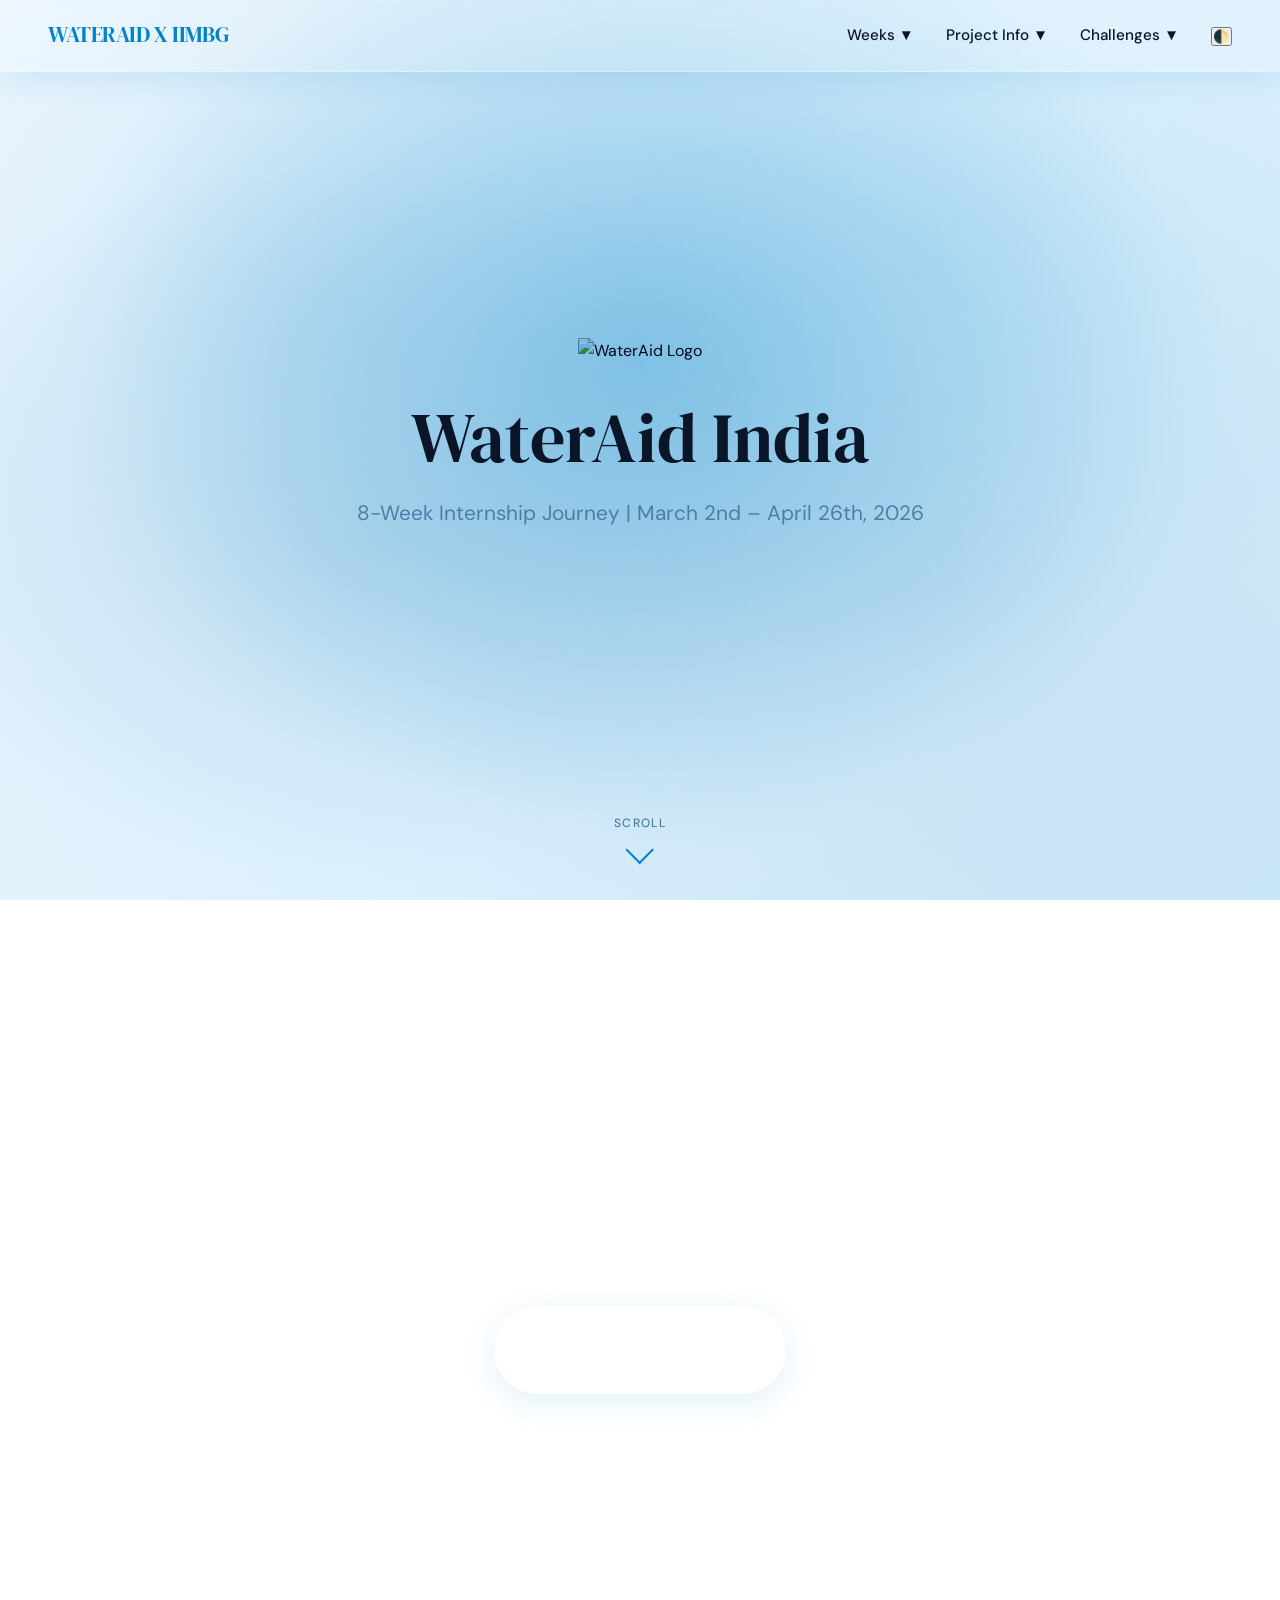
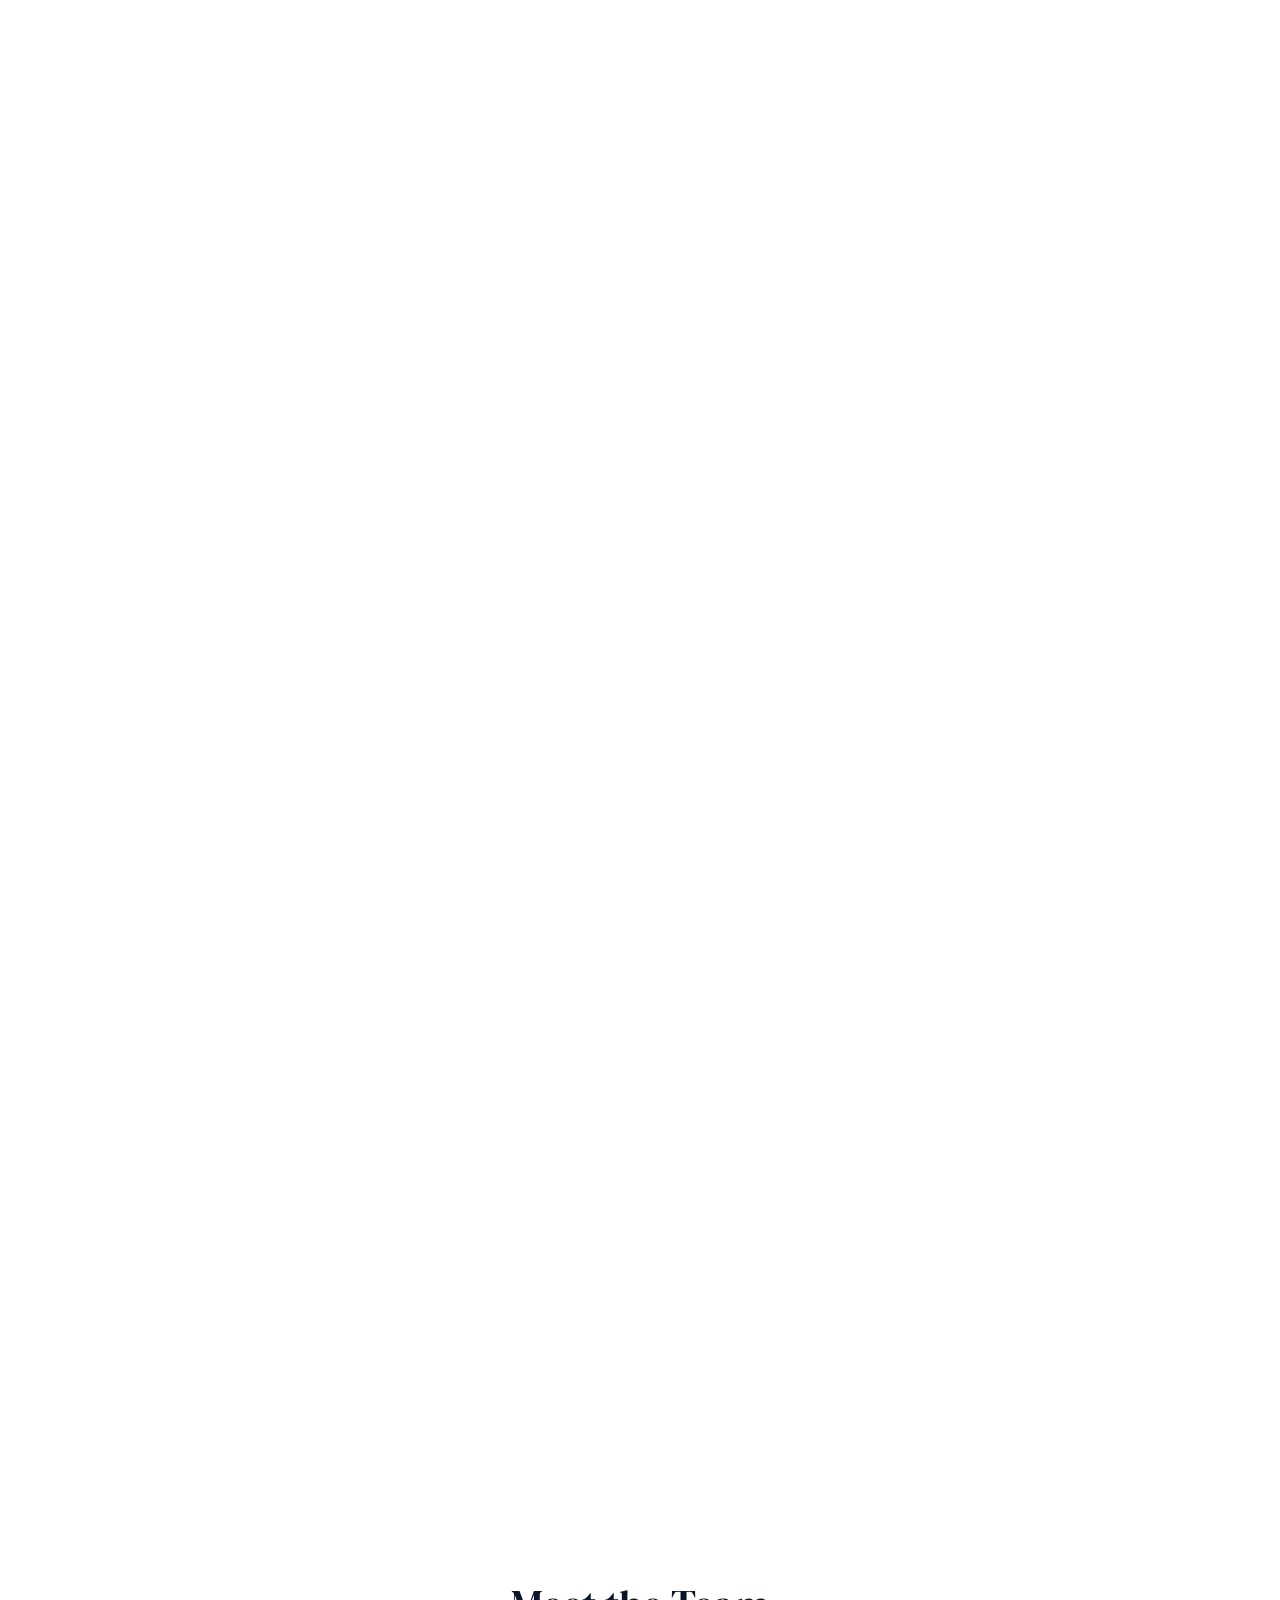
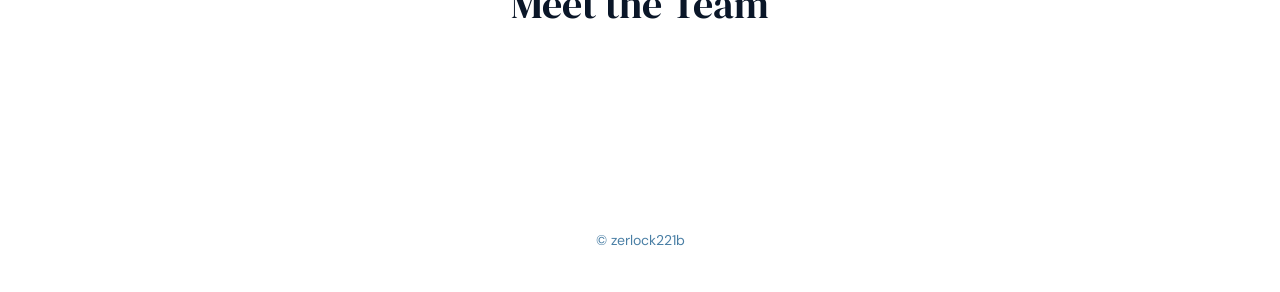
==== index.html @ 320a6931 "Add files via upload" ====
<!DOCTYPE html>
<html lang="en">

<head>
    <meta charset="UTF-8">
    <meta name="viewport" content="width=device-width, initial-scale=1.0">
    <title>WaterAid India Internship Portfolio</title>

    <!-- Google Fonts: DM Serif Display + DM Sans -->
    <link rel="preconnect" href="https://fonts.googleapis.com">
    <link rel="preconnect" href="https://fonts.gstatic.com" crossorigin>
    <link
        href="https://fonts.googleapis.com/css2?family=DM+Sans:ital,opsz,wght@0,9..40,100..1000;1,9..40,100..1000&family=DM+Serif+Display:ital@0;1&display=swap"
        rel="stylesheet">

    <!-- Styles and Scripts -->
    <link rel="stylesheet" href="styles.css">
    <script src="script.js" defer></script>
</head>

<body>

    <!-- NAVBAR -->
    <nav class="navbar">
        <a href="index.html" class="logo">WATERAID X IIMBG</a>
        <ul class="nav-links">
            <li>
                <a href="#">Weeks ▼</a>
                <div class="dropdown">
                    <a href="week1.html">Week 1</a>
                    <a href="week2.html" class="highlight">Week 2</a>
                    <a href="week3.html">Week 3</a>
                    <a href="week4.html">Week 4</a>
                    <a href="week5.html" class="highlight">Week 5</a>
                    <a href="week6.html">Week 6</a>
                    <a href="week7.html">Week 7</a>
                    <a href="week8.html" class="highlight">Week 8</a>
                </div>
            </li>
            <li>
                <a href="#">Project Info ▼</a>
                <div class="dropdown">
                    <a href="bayer.html">Bayer</a>
                    <a href="viega.html">Viega</a>
                </div>
            </li>
            <li>
                <a href="#">Challenges ▼</a>
                <div class="dropdown">
                    <a href="technical_challenges.html">Technical Challenges</a>
                    <a href="policy_interventions.html">Policy Interventions</a>
                </div>
            </li>
            <li>
                <button id="theme-toggle" aria-label="Toggle Theme">🌓</button>
            </li>
        </ul>
        <button class="hamburger" aria-label="Menu" aria-expanded="false">
            <span></span>
            <span></span>
            <span></span>
        </button>
    </nav>

    <!-- HERO SECTION -->
    <section id="home" class="hero-section">
        <div class="hero-background" id="hero-bg"></div>
        <img id="montage-logo" src="assets/wateraid_logo.png" alt="WaterAid Logo">
        <h1>WaterAid India</h1>
        <p>8-Week Internship Journey | March 2nd – April 26th, 2026</p>
        <div class="scroll-indicator">
            <span>Scroll</span>
            <div class="arrow"></div>
        </div>
    </section>

    <!-- SCROLL MONTAGE SECTION -->
    <section id="scroll-montage" class="scroll-montage">
        <div class="montage-sticky">
            <canvas id="montage-canvas"></canvas>
            <div class="montage-caption">
                <p id="montage-text"></p>
            </div>
        </div>
    </section>

    <!-- TEAM SECTION -->
    <section id="team-section" class="team-section section">
        <div class="container">
            <h2 class="section-title">Meet the Team</h2>
            <div class="montage-candidate-overlay hidden-cards" id="candidate-overlay">
                <div class="candidate-cards">
                    <!-- Card 1 -->
                    <div id="card-1" class="candidate-card">
                        <div class="candidate-photo-placeholder">AG</div>
                        <h3>Ayushman Gupta</h3>
                    </div>
                    <!-- Card 2 -->
                    <div id="card-2" class="candidate-card">
                        <div class="candidate-photo-placeholder">AT</div>
                        <h3>Ayush Tandon</h3>
                    </div>
                    <!-- Card 3 -->
                    <div id="card-3" class="candidate-card">
                        <div class="candidate-photo-placeholder">MZ</div>
                        <h3>Mohammed Zakir Naseem</h3>
                    </div>
                </div>
            </div>
        </div>
    </section>

    <!-- FOOTER -->
    <footer class="footer">
        <p>© zerlock221b</p>
    </footer>

</body>

</html>
---- styles.css ----
/* =============================================
   STYLES.CSS — WaterAid India Internship Portfolio
   Theme: Liquid Glass / Glassmorphism
   Fonts: DM Serif Display + DM Sans (Google Fonts)
   ============================================= */

@import url('https://fonts.googleapis.com/css2?family=DM+Sans:ital,opsz,wght@0,9..40,100..1000;1,9..40,100..1000&family=DM+Serif+Display:ital@0;1&display=swap');

/* ─── CSS Variables ─────────────────────────── */

:root {
  /* Glass tokens */
  --glass-bg: rgba(255, 255, 255, 0.15);
  --glass-border: rgba(255, 255, 255, 0.3);
  --glass-blur: blur(16px);
  --glass-shadow: 0 8px 32px rgba(0, 130, 200, 0.12);

  /* WaterAid brand */
  --wa-blue: #0082C8;
  --wa-blue-dark: #005f94;
  --wa-navy: #0a1628;
  --wa-pearl: #f0f8ff;
  --wa-sky: #e0f2fe;

  /* Typography */
  --text-primary: #0a1628;
  --text-muted: #4a7fa5;

  /* Effects */
  --accent-glow: rgba(0, 130, 200, 0.2);

  /* Spacing */
  --nav-height: 72px;
}

/* ─── Reset & Base ──────────────────────────── */

*,
*::before,
*::after {
  margin: 0;
  padding: 0;
  box-sizing: border-box;
}

html {
  scroll-behavior: smooth;
  font-size: 16px;
}

body {
  font-family: 'DM Sans', sans-serif;
  color: var(--text-primary);
  background: linear-gradient(135deg, var(--wa-pearl) 0%, var(--wa-sky) 50%, #cde8fa 100%);
  background-attachment: fixed;
  min-height: 100vh;
  line-height: 1.6;
  overflow-x: hidden;
  -webkit-font-smoothing: antialiased;
  -moz-osx-font-smoothing: grayscale;
}

h1,
h2,
h3 {
  font-family: 'DM Serif Display', serif;
  font-weight: 400;
  line-height: 1.2;
}

a {
  color: inherit;
  text-decoration: none;
}

img {
  max-width: 100%;
  display: block;
}

ul,
ol {
  list-style: none;
}

/* ─── DARK MODE ─────────────────────────────── */

body.dark-theme {
  --glass-bg: rgba(15, 25, 50, 0.45);
  --glass-border: rgba(100, 170, 230, 0.18);
  --glass-shadow: 0 8px 32px rgba(0, 100, 180, 0.22);
  --wa-pearl: #0d1b2e;
  --wa-sky: #0f2440;
  --text-primary: #e2edf8;
  --text-muted: #7aafcf;
  --accent-glow: rgba(0, 150, 220, 0.28);

  background: linear-gradient(135deg, #060e1a 0%, #0a1628 50%, #0d1f3c 100%);
}

body.dark-theme .navbar {
  border-bottom-color: rgba(0, 130, 200, 0.18);
}

body.dark-theme .hero-section {
  background: radial-gradient(ellipse at 50% 40%, rgba(0, 130, 200, 0.18) 0%, transparent 65%);
}

body.dark-theme .footer {
  border-top-color: rgba(0, 130, 200, 0.18);
}

/* ─── 1. NAVBAR ─────────────────────────────── */

.navbar {
  position: fixed;
  top: 0;
  left: 0;
  width: 100%;
  height: var(--nav-height);
  display: flex;
  align-items: center;
  justify-content: space-between;
  padding: 0 clamp(1.5rem, 4vw, 3rem);
  background: var(--glass-bg);
  backdrop-filter: var(--glass-blur);
  -webkit-backdrop-filter: var(--glass-blur);
  border-bottom: 1px solid var(--glass-border);
  box-shadow: var(--glass-shadow);
  z-index: 1000;
  transition: background 0.35s ease, box-shadow 0.35s ease;
}

.navbar .logo {
  font-family: 'DM Serif Display', serif;
  font-size: 1.35rem;
  color: var(--wa-blue);
  letter-spacing: -0.02em;
  white-space: nowrap;
}

.nav-links {
  display: flex;
  align-items: center;
  gap: 2rem;
}

.nav-links li {
  position: relative;
}

.nav-links a {
  font-size: 0.95rem;
  font-weight: 500;
  color: var(--text-primary);
  padding: 0.4rem 0;
  position: relative;
  transition: color 0.25s ease;
}

.nav-links a::after {
  content: '';
  position: absolute;
  left: 0;
  bottom: -2px;
  width: 0;
  height: 2px;
  background: var(--wa-blue);
  border-radius: 1px;
  transition: width 0.3s ease;
}

.nav-links a:hover {
  color: var(--wa-blue);
}

.nav-links a:hover::after {
  width: 100%;
}

/* ─── 2. DROPDOWN MENUS ─────────────────────── */

.nav-links li .dropdown {
  position: absolute;
  top: 100%;
  left: 50%;
  transform: translateX(-50%);
  min-width: 200px;
  padding: 0.75rem 0;
  background: rgba(255, 255, 255, 0.85);
  /* Less transparent hover bar */
  backdrop-filter: var(--glass-blur);
  -webkit-backdrop-filter: var(--glass-blur);
  border: 1px solid var(--glass-border);
  border-radius: 12px;
  box-shadow: 0 4px 30px rgba(0, 0, 0, 0.1);
  opacity: 0;
  visibility: hidden;
  pointer-events: none;
  transition: opacity 0.3s ease, transform 0.3s ease;
  transform: translateX(-50%) translateY(8px);
  z-index: 999;
}

/* Bridge pseudo-element so hover doesn't break */
.nav-links li .dropdown::before {
  content: '';
  position: absolute;
  top: -16px;
  left: 0;
  width: 100%;
  height: 16px;
  background: transparent;
}

.nav-links li:hover .dropdown {
  opacity: 1;
  visibility: visible;
  pointer-events: auto;
  transform: translateX(-50%) translateY(0);
}

.dropdown a {
  display: block;
  padding: 0.5rem 1.25rem;
  font-size: 0.9rem;
  font-weight: 400;
  color: var(--text-primary);
  transition: background 0.2s ease, color 0.2s ease;
}

.dropdown a::after {
  display: none;
}

.dropdown a:hover {
  background: var(--accent-glow);
  color: var(--wa-blue);
}

/* ─── 3. HIGHLIGHT CLASS ────────────────────── */

.highlight {
  display: inline-block;
  border: 2px solid #0099ff;
  border-radius: 999px;
  padding: 0.3rem 1rem;
  font-size: 0.85rem;
  font-weight: 600;
  color: #fff;
  background: #0099ff;
  /* Brighter, solid completely filled selection */
  transition: background 0.25s ease, color 0.25s ease;
}

.highlight:hover {
  background: var(--wa-blue-dark);
  border-color: var(--wa-blue-dark);
  color: #fff;
}

/* Inside dropdowns */
.dropdown .highlight {
  margin: 0.25rem 1rem;
  padding: 0.3rem 0.85rem;
}

/* ─── 4. HERO SECTION ───────────────────────── */

.hero-section {
  position: relative;
  width: 100%;
  height: 100vh;
  display: flex;
  flex-direction: column;
  align-items: center;
  justify-content: center;
  text-align: center;
  padding: 0 clamp(1.5rem, 5vw, 4rem);
  overflow: hidden;
  background: radial-gradient(ellipse at 50% 40%, var(--accent-glow) 0%, transparent 65%);
}

.hero-section::before {
  content: '';
  position: absolute;
  inset: 0;
  background:
    radial-gradient(circle at 25% 35%, rgba(0, 130, 200, 0.1) 0%, transparent 50%),
    radial-gradient(circle at 75% 65%, rgba(0, 95, 148, 0.08) 0%, transparent 50%);
  animation: glowPulse 8s ease-in-out infinite alternate;
  pointer-events: none;
  z-index: 0;
}

.hero-section>* {
  position: relative;
  z-index: 1;
}

#montage-logo {
  max-width: 140px;
  /* making logo smaller */
  margin-bottom: 2rem;
  animation: fadeIn 1s ease-out both;
  transform-origin: center;
  mix-blend-mode: multiply;
  /* Blends white borders seamlessly into the background */
  filter: contrast(1.1);
  /* Minor pop to ensure it stays sharp */
}

.hero-section h1 {
  font-size: clamp(2.4rem, 5.5vw, 4.5rem);
  color: var(--text-primary);
  margin-bottom: 1rem;
  animation: fadeIn 1s ease-out both;
}

.hero-section p {
  font-size: clamp(1rem, 1.8vw, 1.3rem);
  color: var(--text-muted);
  max-width: 640px;
  margin-bottom: 2rem;
  animation: fadeIn 1s ease-out 0.3s both;
}

.hero-section .hero-cta {
  display: inline-block;
  padding: 0.85rem 2.2rem;
  background: var(--wa-blue);
  color: #fff;
  font-family: 'DM Sans', sans-serif;
  font-size: 1rem;
  font-weight: 600;
  border: none;
  border-radius: 999px;
  cursor: pointer;
  transition: background 0.3s ease, box-shadow 0.3s ease, transform 0.2s ease;
  animation: fadeIn 1s ease-out 0.6s both;
}

.hero-section .hero-cta:hover {
  background: var(--wa-blue-dark);
  box-shadow: 0 4px 24px var(--accent-glow);
  transform: translateY(-2px);
}

/* Scroll indicator */
.scroll-indicator {
  position: absolute;
  bottom: 2.5rem;
  left: 50%;
  transform: translateX(-50%);
  display: flex;
  flex-direction: column;
  align-items: center;
  gap: 0.4rem;
  z-index: 2;
  animation: fadeIn 1.2s ease-out 1s both;
}

.scroll-indicator span {
  font-size: 0.75rem;
  font-weight: 500;
  color: var(--text-muted);
  text-transform: uppercase;
  letter-spacing: 0.12em;
}

.scroll-indicator .arrow {
  width: 20px;
  height: 20px;
  border-right: 2px solid var(--wa-blue);
  border-bottom: 2px solid var(--wa-blue);
  transform: rotate(45deg);
  animation: bounce 2s ease-in-out infinite;
}

/* ─── 5. SCROLL MONTAGE ─────────────────────── */

.scroll-montage {
  position: relative;
  height: 600vh;
}

.montage-sticky {
  position: sticky;
  top: 0;
  width: 100%;
  height: 100vh;
  display: flex;
  align-items: center;
  justify-content: center;
  overflow: hidden;
}

#montage-canvas {
  width: 100vw;
  height: 100vh;
  object-fit: cover;
  display: block;
  mix-blend-mode: multiply;
  /* Blends the white frame edges away seamlessly into the background */
  -webkit-mask-image: linear-gradient(to bottom, transparent, black 15%, black 85%, transparent);
  mask-image: linear-gradient(to bottom, transparent, black 15%, black 85%, transparent);
}

.montage-caption {
  position: absolute;
  top: 50%;
  /* Center vertically instead of bottom 10% */
  left: 50%;
  transform: translate(-50%, -50%);
  /* Centered vertically and horizontally */
  padding: 1.25rem 3rem;
  /* Increase padding */
  background: var(--glass-bg);
  backdrop-filter: var(--glass-blur);
  -webkit-backdrop-filter: var(--glass-blur);
  border: 1px solid var(--glass-border);
  border-radius: 999px;
  color: #fff;
  font-size: 1.8rem;
  /* Make it bigger */
  font-weight: 500;
  white-space: nowrap;
  box-shadow: var(--glass-shadow);
  z-index: 5;
}

/* ─── 6. PHOTO CARD STACK ───────────────────── */

.photo-cards-container {
  position: relative;
  width: 100%;
  max-width: 520px;
  height: 420px;
  margin: 3rem auto;
  perspective: 1000px;
}

.photo-card {
  position: absolute;
  top: 50%;
  left: 50%;
  transform: translate(-50%, -50%);
  width: 320px;
  background: var(--glass-bg);
  backdrop-filter: var(--glass-blur);
  -webkit-backdrop-filter: var(--glass-blur);
  border: 1px solid var(--glass-border);
  border-radius: 1rem;
  padding: 1rem;
  cursor: pointer;
  box-shadow: var(--glass-shadow);
  transition: transform 0.5s cubic-bezier(0.25, 0.8, 0.25, 1),
    opacity 0.5s cubic-bezier(0.25, 0.8, 0.25, 1),
    box-shadow 0.5s cubic-bezier(0.25, 0.8, 0.25, 1);
}

.photo-card:hover {
  box-shadow: 0 12px 48px rgba(0, 130, 200, 0.2);
}

.photo-card img {
  width: 100%;
  border-radius: 0.65rem;
  aspect-ratio: 4 / 3;
  object-fit: cover;
}

.photo-card-caption {
  margin-top: 0.75rem;
  font-style: italic;
  font-size: 0.88rem;
  color: var(--text-muted);
  line-height: 1.5;
  max-height: 4.5em;
  /* roughly 3 lines ≈ 80 words clamp */
  overflow: hidden;
  text-overflow: ellipsis;
  text-align: center;
}

/* ─── CAROUSEL ──────────────────────────────── */

.carousel-container {
  display: flex;
  align-items: center;
  justify-content: center;
  gap: 1.5rem;
  margin: 3rem auto;
  max-width: 650px;
  width: 100%;
}

.carousel-btn {
  background: var(--glass-bg);
  backdrop-filter: var(--glass-blur);
  -webkit-backdrop-filter: var(--glass-blur);
  border: 1px solid var(--glass-border);
  color: var(--text-primary);
  border-radius: 50%;
  width: 48px;
  height: 48px;
  display: flex;
  align-items: center;
  justify-content: center;
  font-size: 1.5rem;
  cursor: pointer;
  box-shadow: var(--glass-shadow);
  transition: all 0.3s ease;
  flex-shrink: 0;
  z-index: 10;
}

.carousel-btn:hover {
  background: var(--wa-blue);
  color: #fff;
  transform: scale(1.1);
}

.carousel-card {
  position: relative;
  top: auto;
  left: auto;
  transform: none;
  width: 100%;
  max-width: 440px;
  margin: 0;
}

.carousel-card:hover {
  transform: translateY(-4px);
}


/* ─── 7. TEAM / CANDIDATE CARDS ─────────────── */

.team-cards,
.candidate-cards {
  display: flex;
  flex-wrap: wrap;
  gap: 2rem;
  justify-content: center;
  padding: 2rem 0;
}

.team-card,
.candidate-card {
  flex: 1 1 280px;
  max-width: 340px;
  background: var(--glass-bg);
  backdrop-filter: var(--glass-blur);
  -webkit-backdrop-filter: var(--glass-blur);
  border: 1px solid var(--glass-border);
  border-radius: 1.25rem;
  padding: 2rem 1.5rem;
  text-align: center;
  box-shadow: var(--glass-shadow);
  transition: transform 0.35s ease, box-shadow 0.35s ease;
}

.team-card:hover,
.candidate-card:hover {
  transform: translateY(-8px);
  box-shadow: 0 16px 48px rgba(0, 130, 200, 0.18);
}

.candidate-photo-placeholder {
  width: 140px;
  height: 140px;
  margin: 0 auto 1.25rem;
  border-radius: 50%;
  background: linear-gradient(135deg, var(--wa-blue), var(--wa-blue-dark));
  display: flex;
  align-items: center;
  justify-content: center;
  color: #fff;
  font-size: 2.5rem;
  font-family: 'DM Serif Display', serif;
}

.team-card h3,
.candidate-card h3 {
  font-size: 1.15rem;
  margin-bottom: 0.35rem;
}

.team-card p,
.candidate-card p {
  font-size: 0.9rem;
  color: var(--text-muted);
}

/* Floating animation class for JS control */
.floating {
  animation: cardFloat 4s ease-in-out infinite;
}

/* Hidden / Show state classes */
.hidden-cards {
  opacity: 0;
  visibility: hidden;
  max-height: 0;
  overflow: hidden;
  transition: opacity 0.4s ease, max-height 0.4s ease, visibility 0s 0.4s;
}

.show-cards {
  opacity: 1;
  visibility: visible;
  max-height: 2000px;
  overflow: visible;
  transition: opacity 0.4s ease, max-height 0.6s ease, visibility 0s;
}

/* ─── 8. PROJECT CARDS GRID ─────────────────── */

.project-grid {
  display: grid;
  grid-template-columns: repeat(2, 1fr);
  gap: 2rem;
  padding: 2rem 0;
}

.project-card {
  background: var(--glass-bg);
  backdrop-filter: var(--glass-blur);
  -webkit-backdrop-filter: var(--glass-blur);
  border: 1px solid var(--glass-border);
  border-radius: 1.25rem;
  padding: 2rem 1.75rem;
  box-shadow: var(--glass-shadow);
  transition: transform 0.35s ease, box-shadow 0.35s ease;
}

.project-card:hover {
  transform: translateY(-6px) scale(1.015);
  box-shadow: 0 16px 48px rgba(0, 130, 200, 0.18);
}

.project-card .project-icon {
  width: 48px;
  height: 48px;
  margin-bottom: 1.25rem;
  border-radius: 12px;
  background: var(--accent-glow);
  display: flex;
  align-items: center;
  justify-content: center;
  font-size: 1.5rem;
  color: var(--wa-blue);
}

.project-card h3 {
  font-size: 1.1rem;
  margin-bottom: 0.5rem;
}

.project-card p {
  font-size: 0.92rem;
  color: var(--text-muted);
  line-height: 1.6;
}

/* ─── 9. CHALLENGE BOXES ────────────────────── */

.challenge-box {
  background: var(--glass-bg);
  backdrop-filter: var(--glass-blur);
  -webkit-backdrop-filter: var(--glass-blur);
  border: 1px solid var(--glass-border);
  border-radius: 1rem;
  padding: 1.5rem 1.75rem;
  margin-bottom: 1.25rem;
  box-shadow: var(--glass-shadow);
}

.challenge-box h4 {
  font-family: 'DM Sans', sans-serif;
  font-weight: 600;
  font-size: 1rem;
  margin-bottom: 0.5rem;
}

.challenge-box p {
  font-size: 0.92rem;
  color: var(--text-muted);
}

/* Status badge system */
.status-badge {
  display: inline-block;
  padding: 0.22rem 0.75rem;
  font-size: 0.78rem;
  font-weight: 600;
  border-radius: 999px;
  text-transform: uppercase;
  letter-spacing: 0.04em;
  margin-bottom: 0.5rem;
}

.status-resolved {
  background: #16a34a;
  color: #fff;
  border: 1px solid #15803d;
}

.status-ongoing {
  background: #d97706;
  color: #fff;
  border: 1px solid #b45309;
}

.status-pending {
  background: #dc2626;
  color: #fff;
  border: 1px solid #b91c1c;
}

/* ─── 10. REPORT BUTTON & SECTION ───────────── */

.report-section {
  display: none !important;
}

.report-section.report-active {
  display: block !important;
  animation: slideUp 0.5s ease-out both;
}

.report-btn {
  display: inline-block;
  padding: 0.75rem 2rem;
  background: var(--wa-blue);
  color: #fff;
  font-family: 'DM Sans', sans-serif;
  font-size: 0.95rem;
  font-weight: 600;
  border: none;
  border-radius: 999px;
  cursor: pointer;
  transition: background 0.3s ease, box-shadow 0.3s ease, transform 0.2s ease;
}

.report-btn:hover {
  background: var(--wa-blue-dark);
  box-shadow: 0 4px 20px var(--accent-glow);
  transform: translateY(-2px);
}

.report-btn:active {
  transform: translateY(0);
}

/* ─── 11. WEEK HERO BANNER ──────────────────── */

.week-hero {
  width: 100%;
  height: 50vh;
  display: flex;
  flex-direction: column;
  align-items: center;
  justify-content: center;
  text-align: center;
  padding: 0 clamp(1.5rem, 5vw, 4rem);
  padding-top: var(--nav-height);
  background: linear-gradient(160deg, var(--wa-navy) 0%, #0d2240 40%, var(--wa-blue-dark) 100%);
  color: #fff;
  position: relative;
  overflow: hidden;
}

.week-hero::after {
  content: '';
  position: absolute;
  inset: 0;
  background: radial-gradient(circle at 60% 50%, rgba(0, 130, 200, 0.25) 0%, transparent 60%);
  pointer-events: none;
}

.week-hero>* {
  position: relative;
  z-index: 1;
}

.week-hero h1 {
  font-size: clamp(2rem, 4.5vw, 3.5rem);
  margin-bottom: 0.5rem;
}

.week-hero p {
  font-size: clamp(0.95rem, 1.6vw, 1.15rem);
  opacity: 0.8;
  max-width: 600px;
}

/* ─── 12. FOOTER ────────────────────────────── */

.footer {
  text-align: center;
  padding: 2.5rem 1.5rem;
  font-size: 0.88rem;
  color: var(--text-muted);
  border-top: 1px solid var(--glass-border);
  margin-top: 4rem;
}

.footer a {
  color: var(--wa-blue);
  transition: color 0.2s ease;
}

.footer a:hover {
  color: var(--wa-blue-dark);
}

/* ─── 13. KEYFRAME ANIMATIONS ───────────────── */

@keyframes slideUp {
  from {
    opacity: 0;
    transform: translateY(30px);
  }

  to {
    opacity: 1;
    transform: translateY(0);
  }
}

@keyframes fadeIn {
  from {
    opacity: 0;
  }

  to {
    opacity: 1;
  }
}

@keyframes bounce {

  0%,
  20%,
  50%,
  80%,
  100% {
    transform: rotate(45deg) translateY(0);
  }

  40% {
    transform: rotate(45deg) translateY(-10px);
  }

  60% {
    transform: rotate(45deg) translateY(-5px);
  }
}

@keyframes cardFloat {

  0%,
  100% {
    transform: translateY(0);
  }

  50% {
    transform: translateY(-12px);
  }
}

@keyframes slideDownIn {
  from {
    opacity: 0;
    transform: translateY(-20px);
  }

  to {
    opacity: 1;
    transform: translateY(0);
  }
}

@keyframes glowPulse {
  0% {
    opacity: 0.6;
    transform: scale(1);
  }

  100% {
    opacity: 1;
    transform: scale(1.05);
  }
}

@keyframes waterRipple {
  0% {
    background-position: 50% 40%;
    opacity: 0.7;
    transform: scale(1);
  }

  50% {
    background-position: 52% 38%;
    opacity: 1;
    transform: scale(1.04);
  }

  100% {
    background-position: 50% 40%;
    opacity: 0.7;
    transform: scale(1);
  }
}

/* hero-background water ripple */
.hero-background,
#hero-bg {
  position: absolute;
  inset: 0;
  background:
    radial-gradient(ellipse at 50% 40%, rgba(0, 130, 200, 0.18) 0%, transparent 60%),
    radial-gradient(ellipse at 30% 60%, rgba(0, 95, 148, 0.1) 0%, transparent 50%),
    radial-gradient(ellipse at 70% 30%, rgba(0, 155, 220, 0.08) 0%, transparent 45%);
  animation: waterRipple 4s ease-in-out infinite;
  pointer-events: none;
  z-index: 0;
}

/* ─── 14. RESPONSIVE — 768px BREAKPOINT ─────── */

/* Hamburger button — hidden on desktop, shown on mobile */
.hamburger {
  display: none;
  /* hidden by default (desktop) */
  align-items: center;
  justify-content: center;
  width: 44px;
  /* minimum 44px touch target */
  height: 44px;
  background: transparent;
  border: none;
  cursor: pointer;
  padding: 0;
  z-index: 1001;
  font-size: 1.5rem;
  line-height: 1;
  color: var(--text-primary);
  transition: color 0.2s ease;
}

.hamburger:hover {
  color: var(--wa-blue);
}

@media (max-width: 768px) {

  /* Navbar */
  .navbar {
    padding: 0 1.25rem;
  }

  .hamburger {
    display: flex;
    /* show on mobile */
  }

  /* Mobile nav: hidden by default, slides in when .nav-open is toggled */
  .nav-links {
    position: fixed;
    top: var(--nav-height);
    left: 0;
    width: 100%;
    /* full-width vertical list */
    height: auto;
    max-height: calc(100vh - var(--nav-height));
    flex-direction: column;
    align-items: stretch;
    gap: 0;
    padding: 1rem 1.5rem 1.5rem;
    background: var(--glass-bg);
    backdrop-filter: var(--glass-blur);
    -webkit-backdrop-filter: var(--glass-blur);
    border-bottom: 1px solid var(--glass-border);
    box-shadow: 0 8px 24px rgba(0, 0, 0, 0.12);
    overflow-y: auto;
    display: none;
    /* hidden until .nav-open applied */
    z-index: 999;
  }

  /* Show state — toggled by JS via .nav-open */
  .nav-links.nav-open {
    display: flex;
    animation: slideDownIn 0.3s ease-out;
  }

  .nav-links li {
    width: 100%;
  }

  .nav-links a {
    display: block;
    padding: 0.75rem 0;
    font-size: 1rem;
    border-bottom: 1px solid var(--glass-border);
  }

  .nav-links a::after {
    display: none;
  }

  /* Dropdowns inside mobile nav */
  .nav-links li .dropdown {
    position: static;
    transform: none;
    min-width: auto;
    width: 100%;
    padding: 0 0 0 1rem;
    background: transparent;
    backdrop-filter: none;
    border: none;
    border-radius: 0;
    box-shadow: none;
    opacity: 1;
    visibility: visible;
    pointer-events: auto;
  }

  .nav-links li .dropdown::before {
    display: none;
  }

  .dropdown a {
    padding: 0.5rem 0;
    border-bottom: 1px solid rgba(255, 255, 255, 0.08);
  }

  /* Hero */
  .hero-section {
    padding: 0 1.25rem;
    padding-top: var(--nav-height);
  }

  /* Photo cards */
  .photo-cards-container {
    height: 360px;
  }

  .photo-card {
    width: 280px;
  }

  /* Team / candidate cards stack vertically */
  .team-cards,
  .candidate-cards {
    flex-direction: column;
    align-items: center;
  }

  .team-card,
  .candidate-card {
    max-width: 100%;
  }

  /* Project grid single column */
  .project-grid {
    grid-template-columns: 1fr;
  }

  /* Week hero */
  .week-hero {
    height: 40vh;
  }

  /* Montage caption */
  .montage-caption {
    font-size: 1.1rem;
    padding: 0.8rem 1.8rem;
  }
}

/* Fine-tune for very small screens */
@media (max-width: 480px) {
  .hero-section h1 {
    font-size: 2rem;
  }

  .candidate-photo-placeholder {
    width: 110px;
    height: 110px;
    font-size: 2rem;
  }

  .photo-card {
    width: 250px;
  }

  .photo-cards-container {
    height: 320px;
  }

  .project-card {
    padding: 1.5rem 1.25rem;
  }
}

/* ─── UTILITY CLASSES ───────────────────────── */

.container {
  width: 100%;
  max-width: 1140px;
  margin: 0 auto;
  padding: 0 clamp(1.25rem, 4vw, 3rem);
}

.section {
  padding: 5rem 0;
}

.section-title {
  font-size: clamp(1.8rem, 3.5vw, 2.5rem);
  margin-bottom: 1rem;
  text-align: center;
}

.section-subtitle {
  font-size: 1.05rem;
  color: var(--text-muted);
  text-align: center;
  max-width: 600px;
  margin: 0 auto 3rem;
}

.glass-panel {
  background: var(--glass-bg);
  backdrop-filter: var(--glass-blur);
  -webkit-backdrop-filter: var(--glass-blur);
  border: 1px solid var(--glass-border);
  border-radius: 1.25rem;
  box-shadow: var(--glass-shadow);
  padding: 2rem;
}

/* Selection color */
::selection {
  background: var(--wa-blue);
  color: #fff;
}

/* Scrollbar (webkit) */
::-webkit-scrollbar {
  width: 8px;
}

::-webkit-scrollbar-track {
  background: transparent;
}

::-webkit-scrollbar-thumb {
  background: rgba(0, 130, 200, 0.3);
  border-radius: 4px;
}

::-webkit-scrollbar-thumb:hover {
  background: rgba(0, 130, 200, 0.5);
}

/*  VIDEO EMBED ─ */
.video-embed-container {
  position: relative;
  width: 100%;
  max-width: 800px;
  margin: 0 auto;
  aspect-ratio: 16 / 9;
  overflow: hidden;
  border-radius: 12px;
  box-shadow: var(--glass-shadow);
  background: #000;
}
.video-embed-container iframe {
  position: absolute;
  top: 0;
  left: 0;
  width: 100%;
  height: 100%;
  border: 0;
}
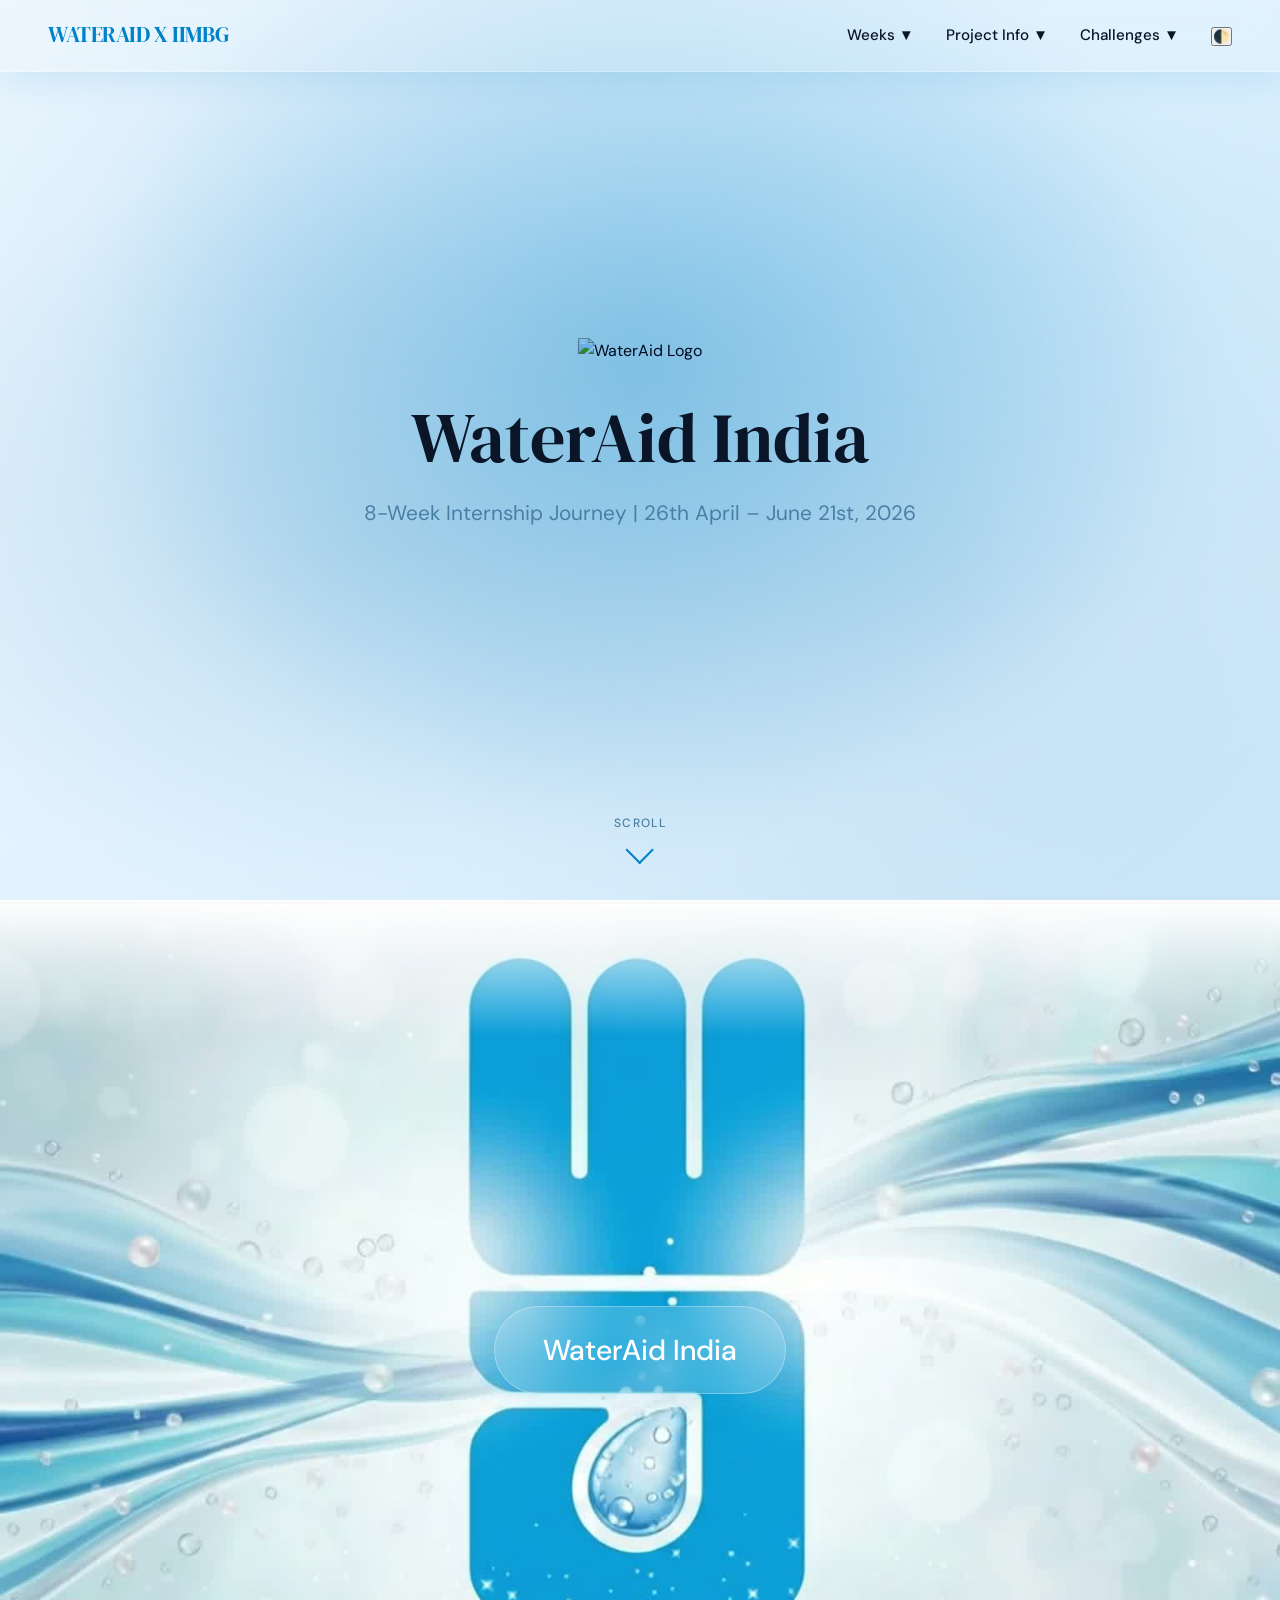
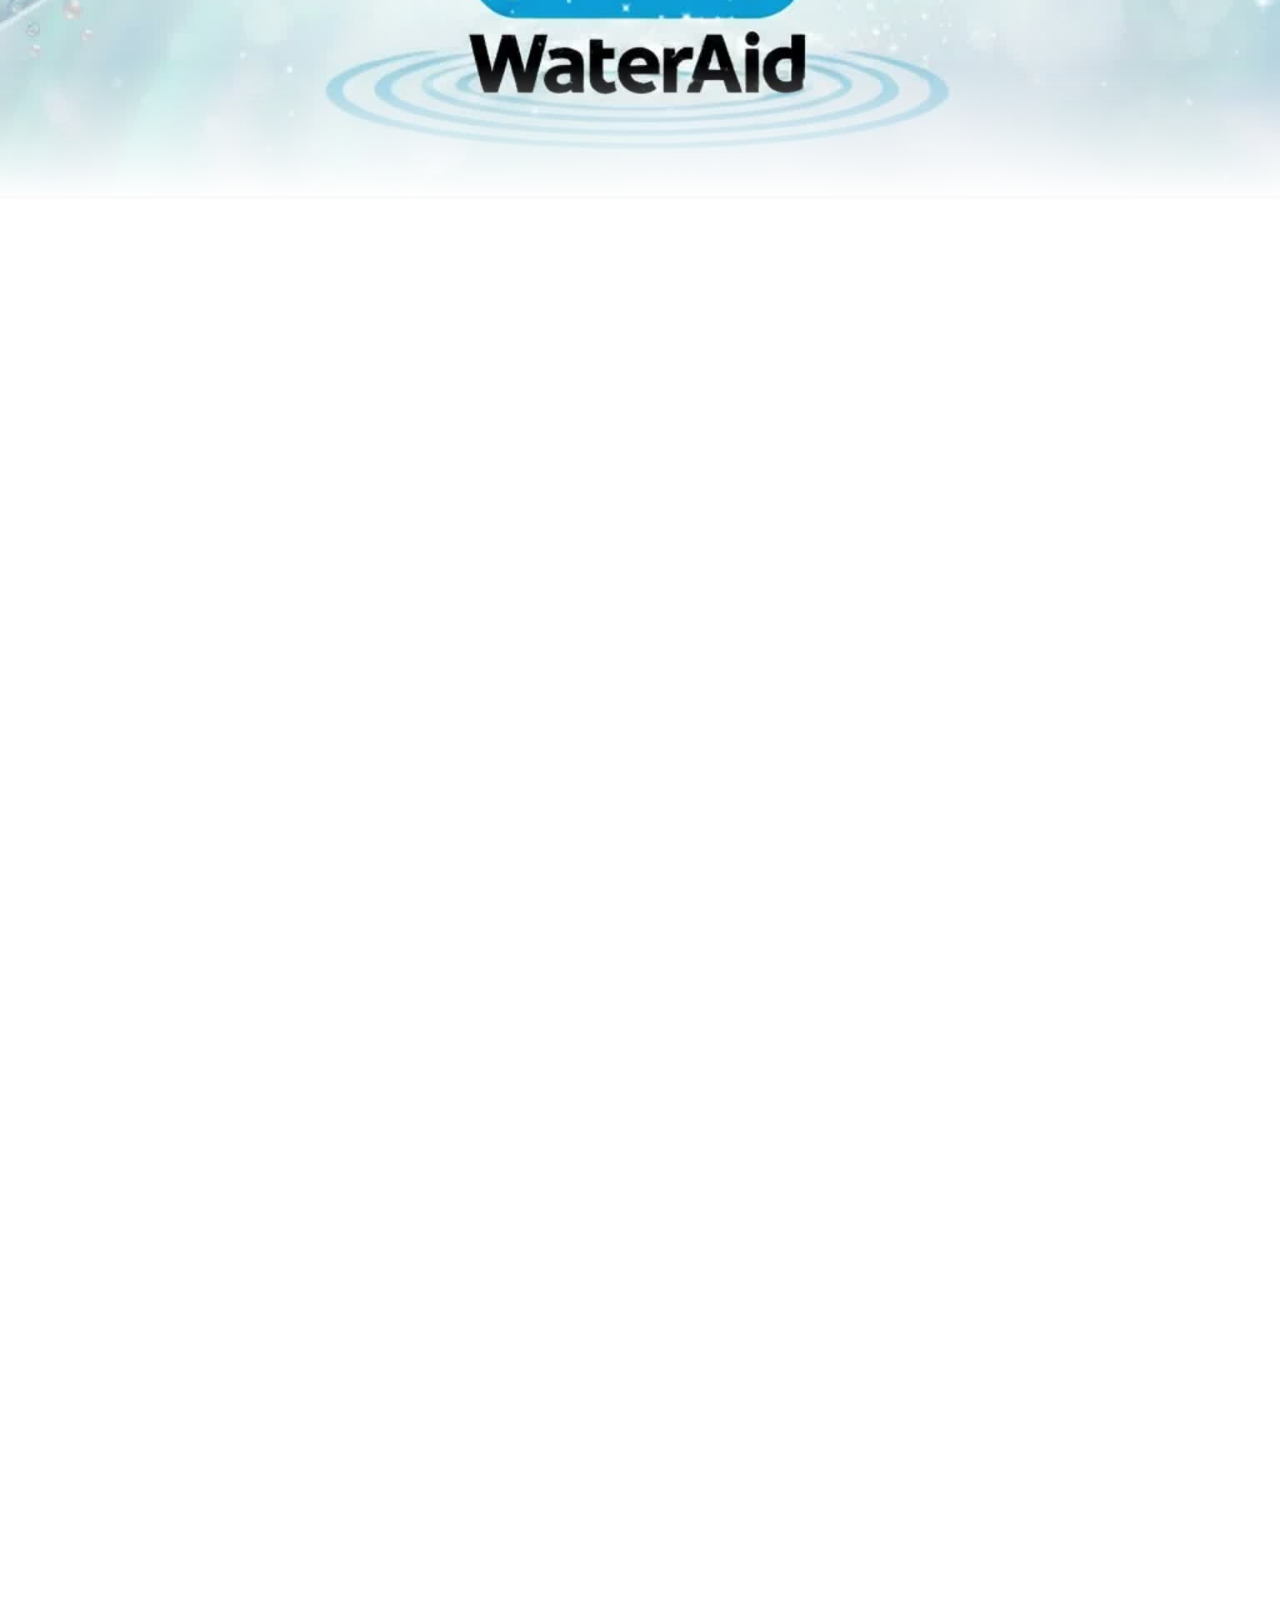
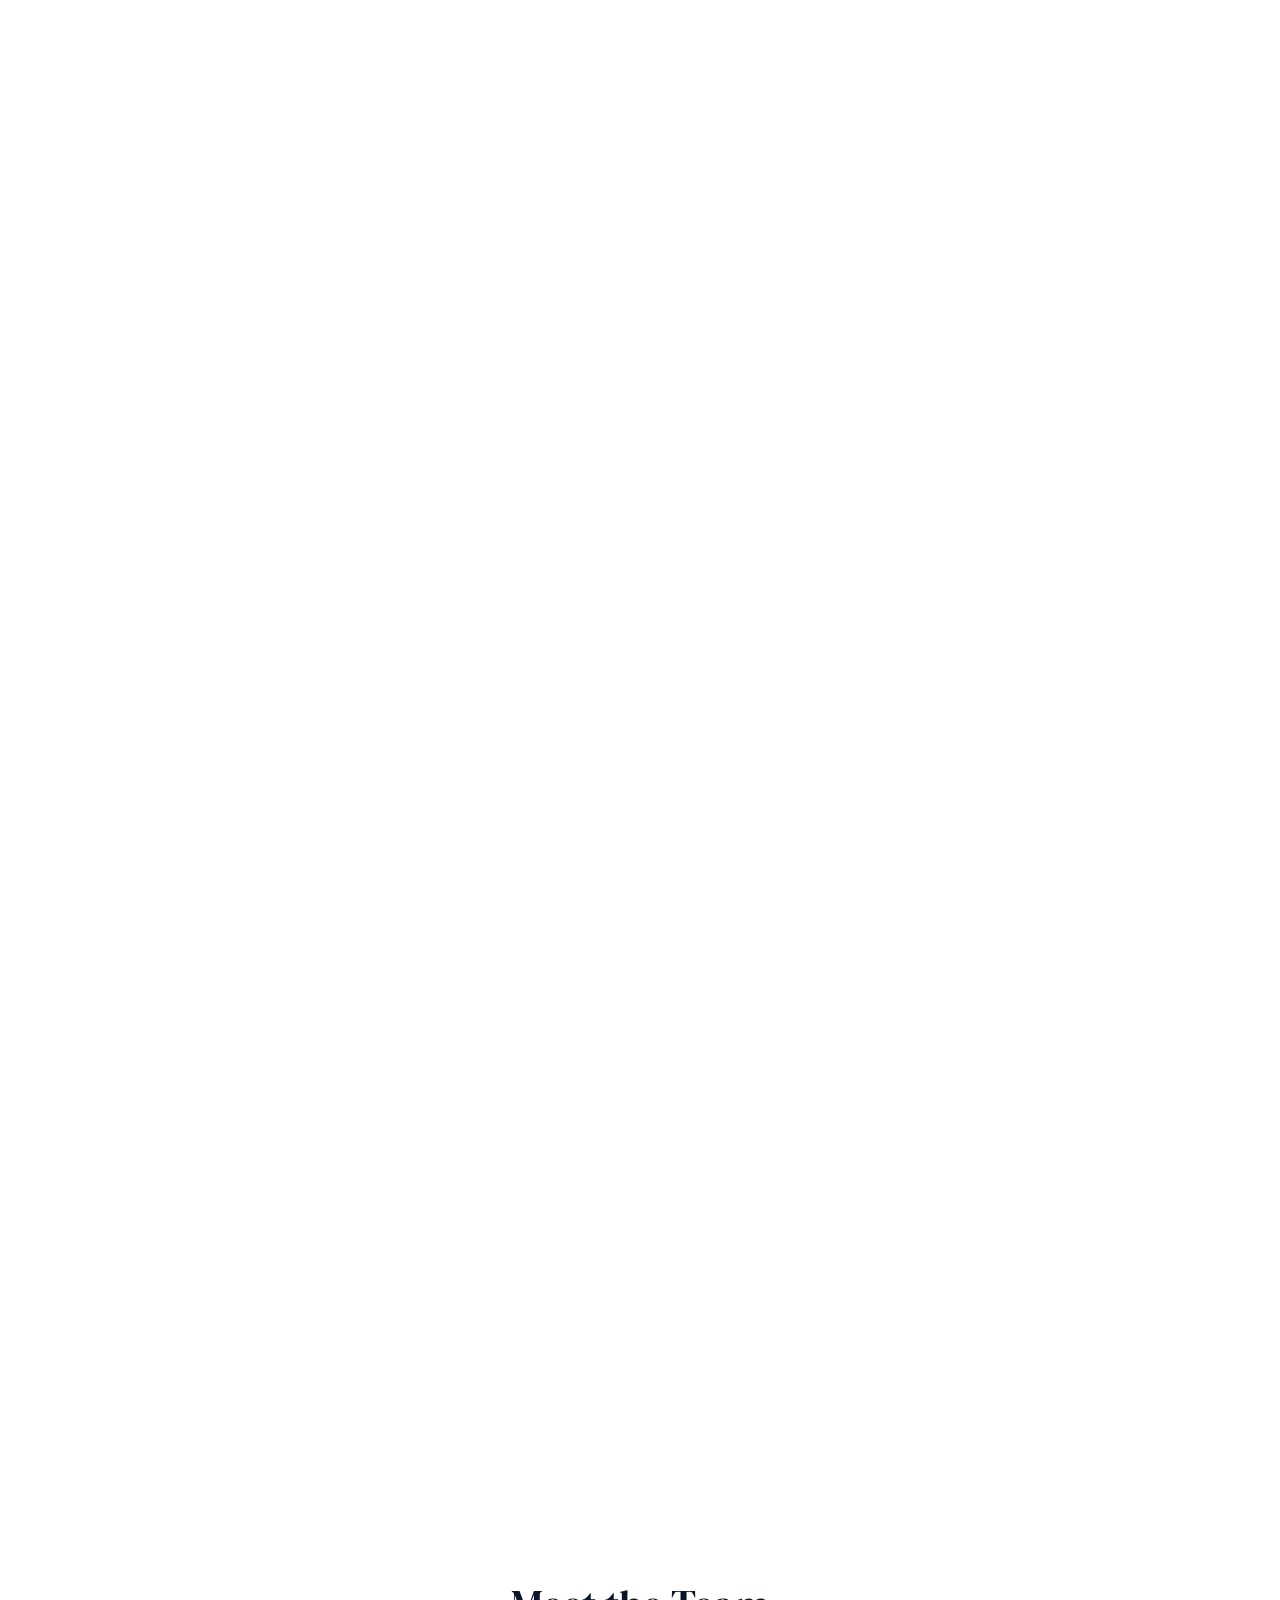
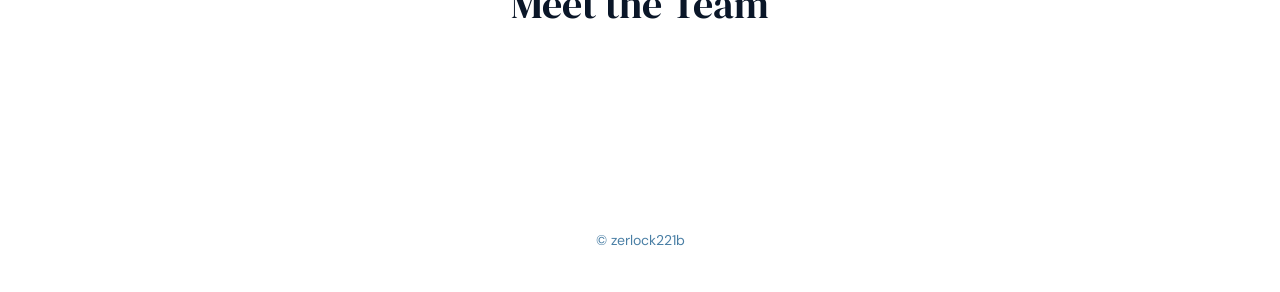
==== commit 8c0665a0: "index.html" ====
--- a/index.html
+++ b/index.html
@@ -67,7 +67,7 @@
         <div class="hero-background" id="hero-bg"></div>
         <img id="montage-logo" src="assets/wateraid_logo.png" alt="WaterAid Logo">
         <h1>WaterAid India</h1>
-        <p>8-Week Internship Journey | March 2nd – April 26th, 2026</p>
+        <p>8-Week Internship Journey | 26th April – June 21st, 2026</p>
         <div class="scroll-indicator">
             <span>Scroll</span>
             <div class="arrow"></div>
@@ -117,4 +117,4 @@
 
 </body>
 
-</html>+</html>
--- a/styles.css
+++ b/styles.css
@@ -974,18 +974,18 @@
     top: var(--nav-height);
     left: 0;
     width: 100%;
-    /* full-width vertical list */
     height: auto;
     max-height: calc(100vh - var(--nav-height));
     flex-direction: column;
     align-items: stretch;
     gap: 0;
     padding: 1rem 1.5rem 1.5rem;
-    background: var(--glass-bg);
-    backdrop-filter: var(--glass-blur);
-    -webkit-backdrop-filter: var(--glass-blur);
-    border-bottom: 1px solid var(--glass-border);
-    box-shadow: 0 8px 24px rgba(0, 0, 0, 0.12);
+    background: rgba(220, 237, 255, 0.97);
+    /* near-solid — easy to read on mobile */
+    backdrop-filter: blur(12px);
+    -webkit-backdrop-filter: blur(12px);
+    border-bottom: 1px solid rgba(0, 130, 200, 0.25);
+    box-shadow: 0 8px 24px rgba(0, 0, 0, 0.18);
     overflow-y: auto;
     display: none;
     /* hidden until .nav-open applied */
@@ -1006,7 +1006,7 @@
     display: block;
     padding: 0.75rem 0;
     font-size: 1rem;
-    border-bottom: 1px solid var(--glass-border);
+    border-bottom: 1px solid rgba(0, 130, 200, 0.15);
   }
 
   .nav-links a::after {
@@ -1020,10 +1020,10 @@
     min-width: auto;
     width: 100%;
     padding: 0 0 0 1rem;
-    background: transparent;
+    background: rgba(200, 225, 255, 0.6);
     backdrop-filter: none;
     border: none;
-    border-radius: 0;
+    border-radius: 8px;
     box-shadow: none;
     opacity: 1;
     visibility: visible;
@@ -1036,7 +1036,7 @@
 
   .dropdown a {
     padding: 0.5rem 0;
-    border-bottom: 1px solid rgba(255, 255, 255, 0.08);
+    border-bottom: 1px solid rgba(0, 130, 200, 0.1);
   }
 
   /* Hero */
@@ -1167,25 +1167,26 @@
 
 ::-webkit-scrollbar-thumb:hover {
   background: rgba(0, 130, 200, 0.5);
-}
-
-/*  VIDEO EMBED ─ */
-.video-embed-container {
-  position: relative;
-  width: 100%;
-  max-width: 800px;
-  margin: 0 auto;
-  aspect-ratio: 16 / 9;
-  overflow: hidden;
-  border-radius: 12px;
-  box-shadow: var(--glass-shadow);
-  background: #000;
-}
-.video-embed-container iframe {
-  position: absolute;
-  top: 0;
-  left: 0;
-  width: 100%;
-  height: 100%;
-  border: 0;
-}
+}
+
+/* ─── VIDEO EMBED ────────────────────────────── */
+.video-embed-container {
+  position: relative;
+  width: 100%;
+  max-width: 800px;
+  margin: 0 auto;
+  aspect-ratio: 16 / 9;
+  overflow: hidden;
+  border-radius: 12px;
+  box-shadow: var(--glass-shadow);
+  background: #000;
+}
+
+.video-embed-container iframe {
+  position: absolute;
+  top: 0;
+  left: 0;
+  width: 100%;
+  height: 100%;
+  border: 0;
+}
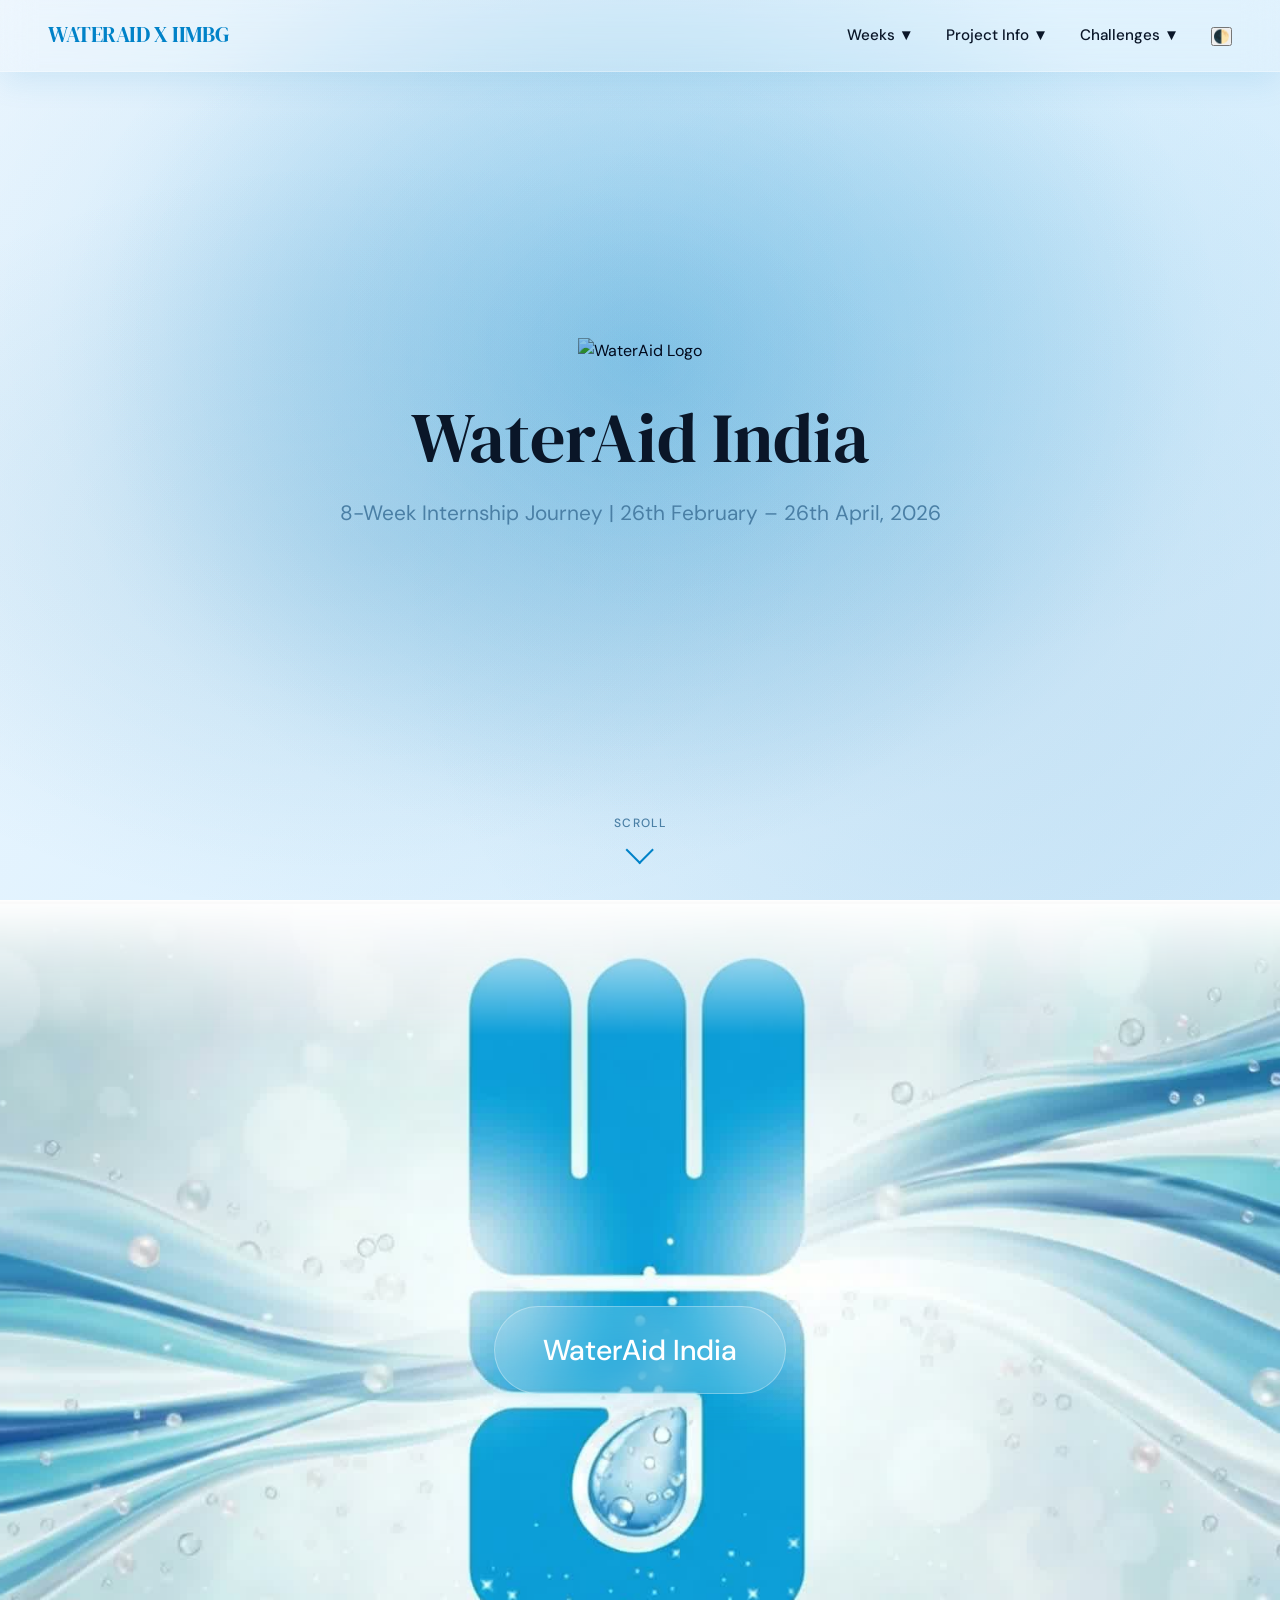
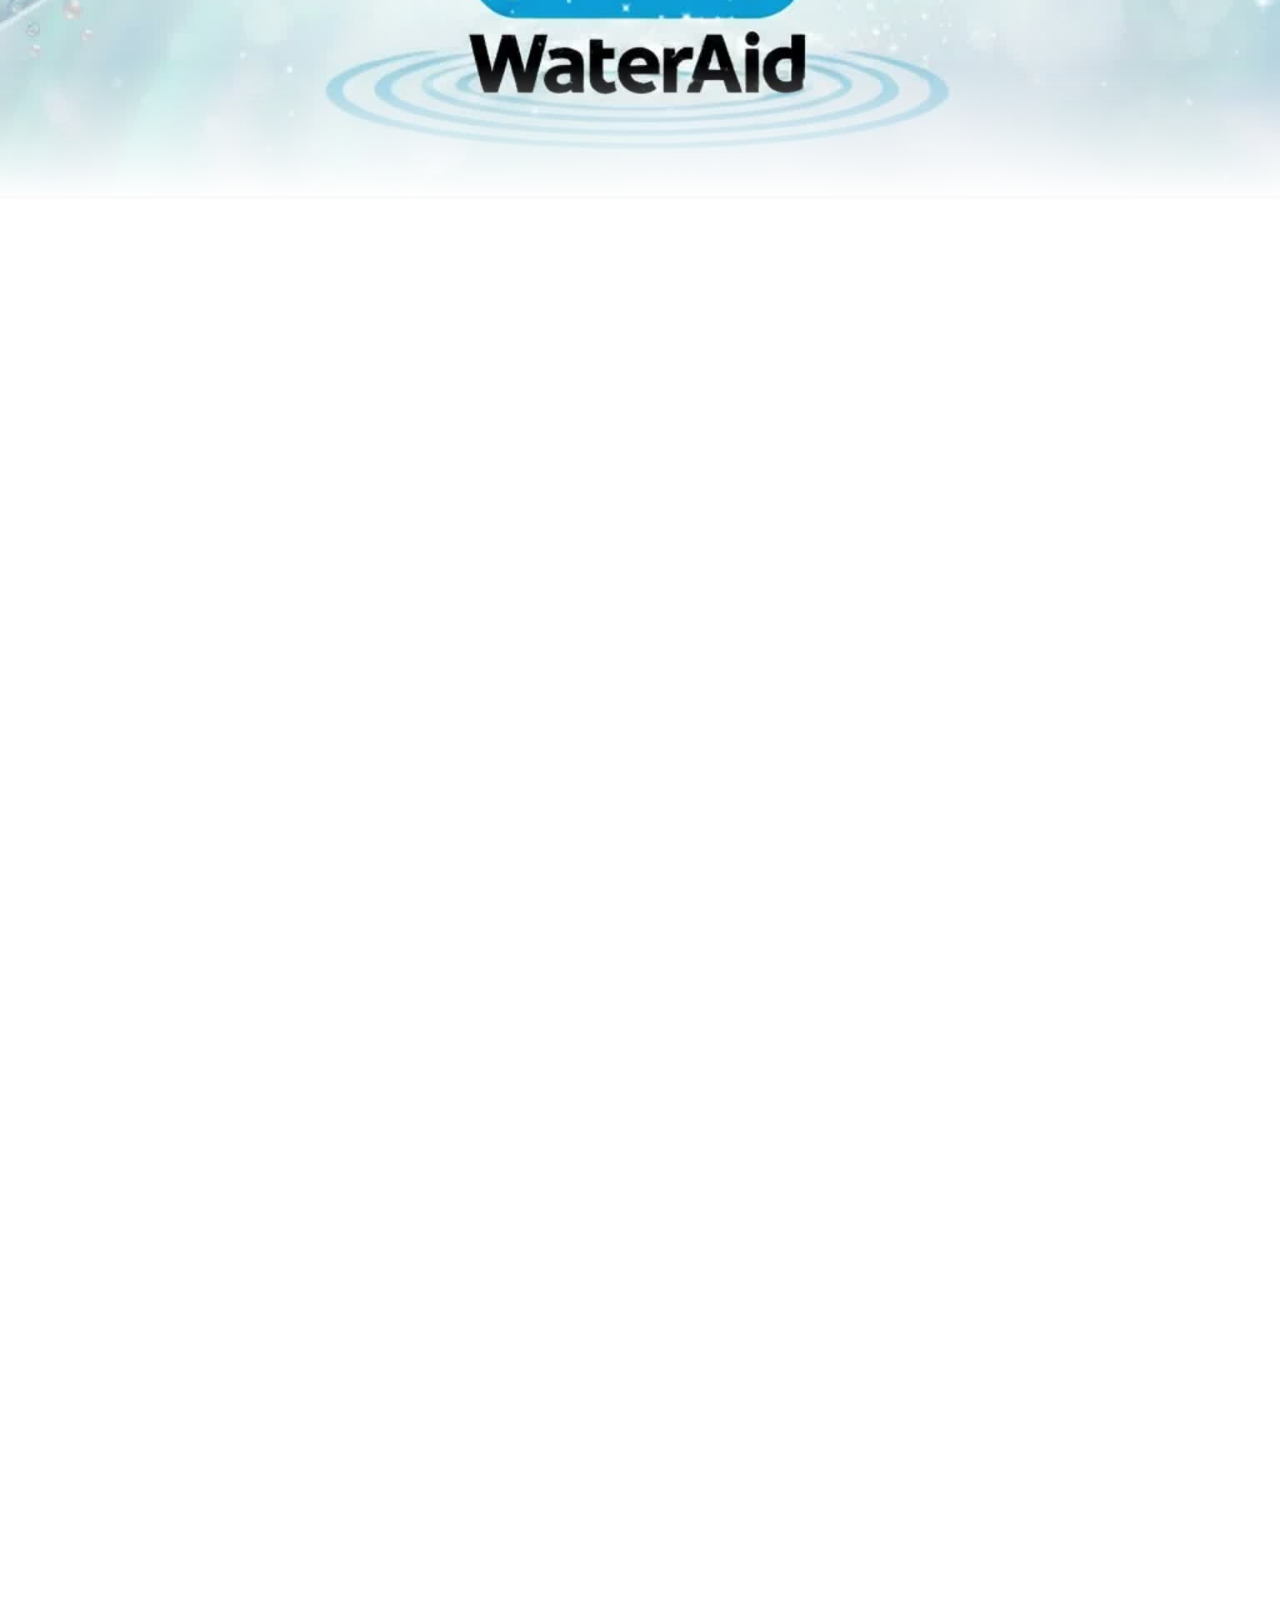
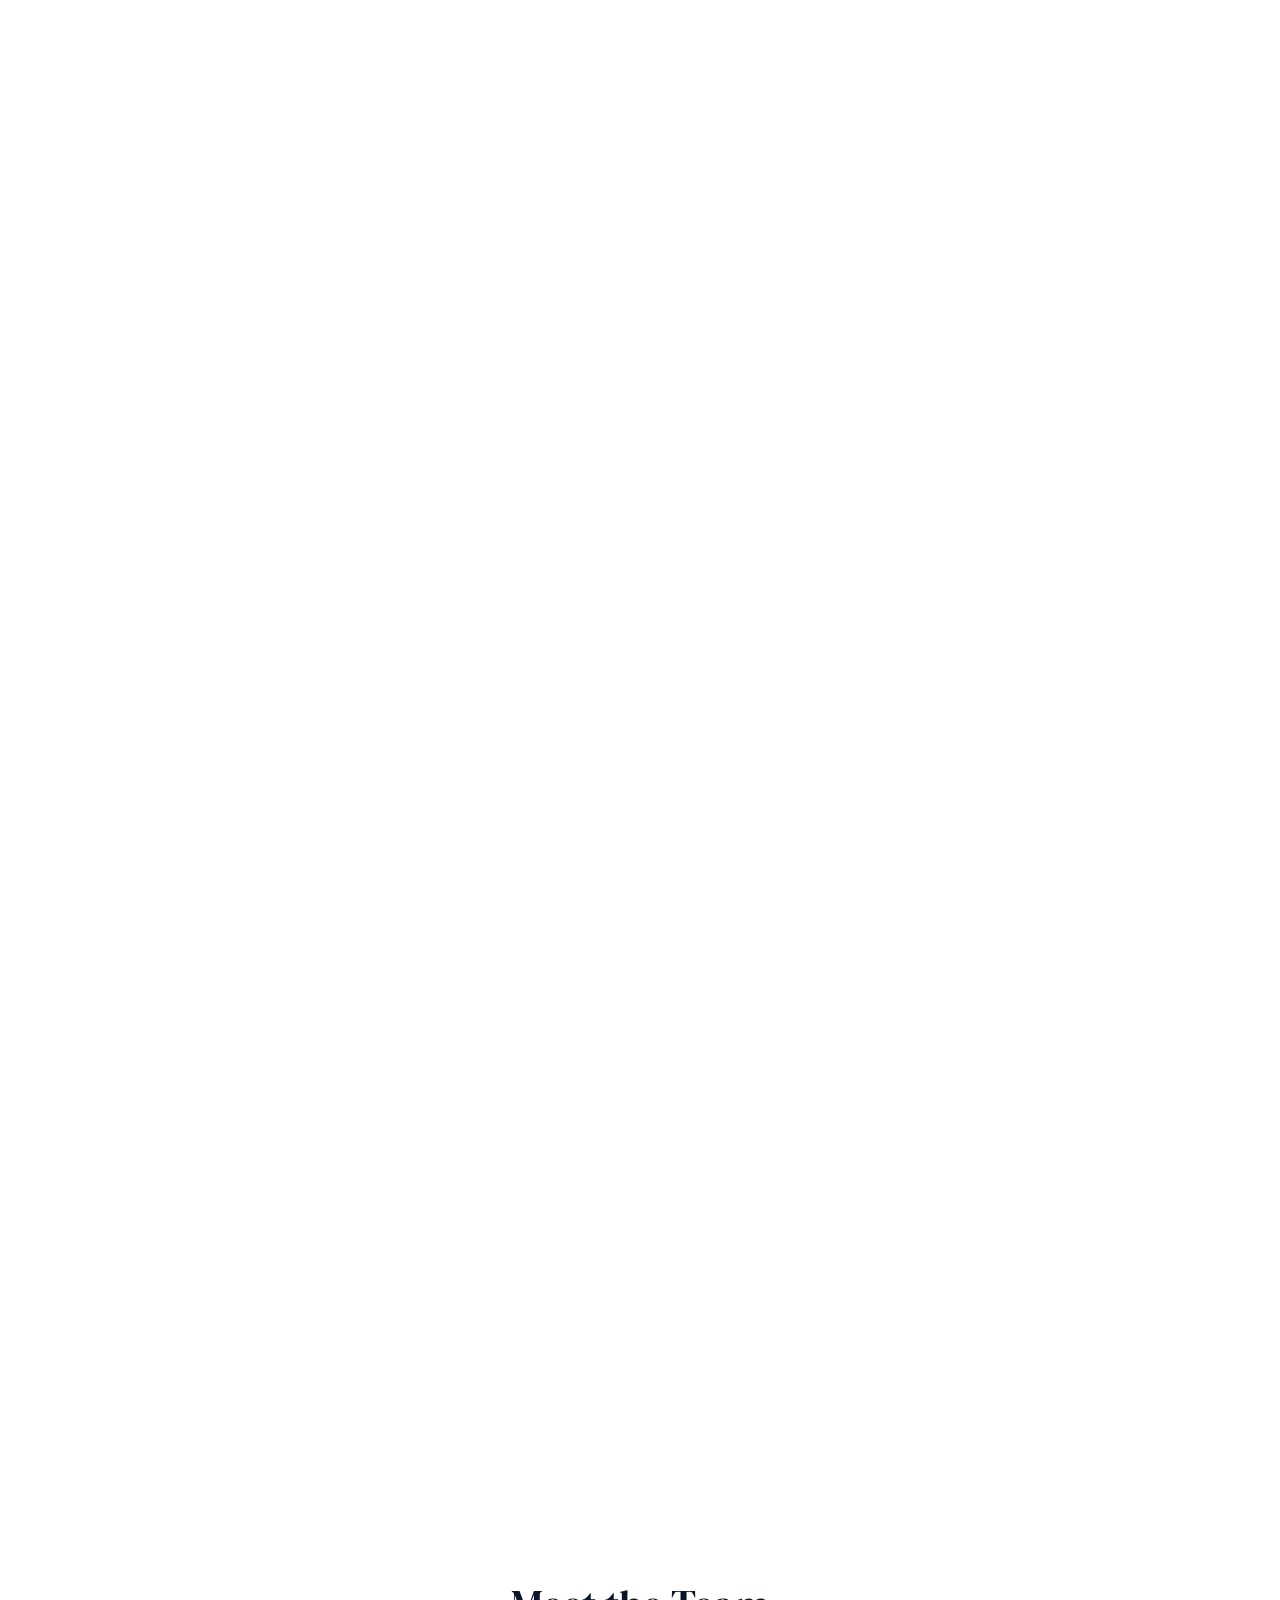
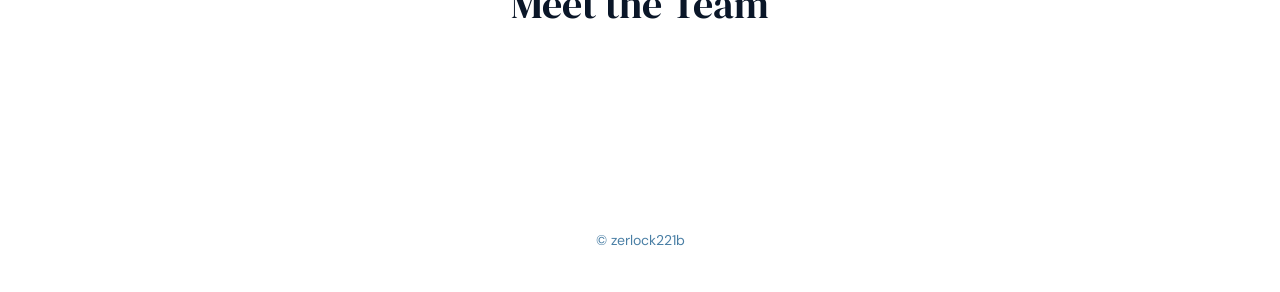
==== commit eee1dc6e: "index.html" ====
--- a/index.html
+++ b/index.html
@@ -67,7 +67,7 @@
         <div class="hero-background" id="hero-bg"></div>
         <img id="montage-logo" src="assets/wateraid_logo.png" alt="WaterAid Logo">
         <h1>WaterAid India</h1>
-        <p>8-Week Internship Journey | 26th April – June 21st, 2026</p>
+        <p>8-Week Internship Journey | 26th February – 26th April, 2026</p>
         <div class="scroll-indicator">
             <span>Scroll</span>
             <div class="arrow"></div>
@@ -118,3 +118,4 @@
 </body>
 
 </html>
+
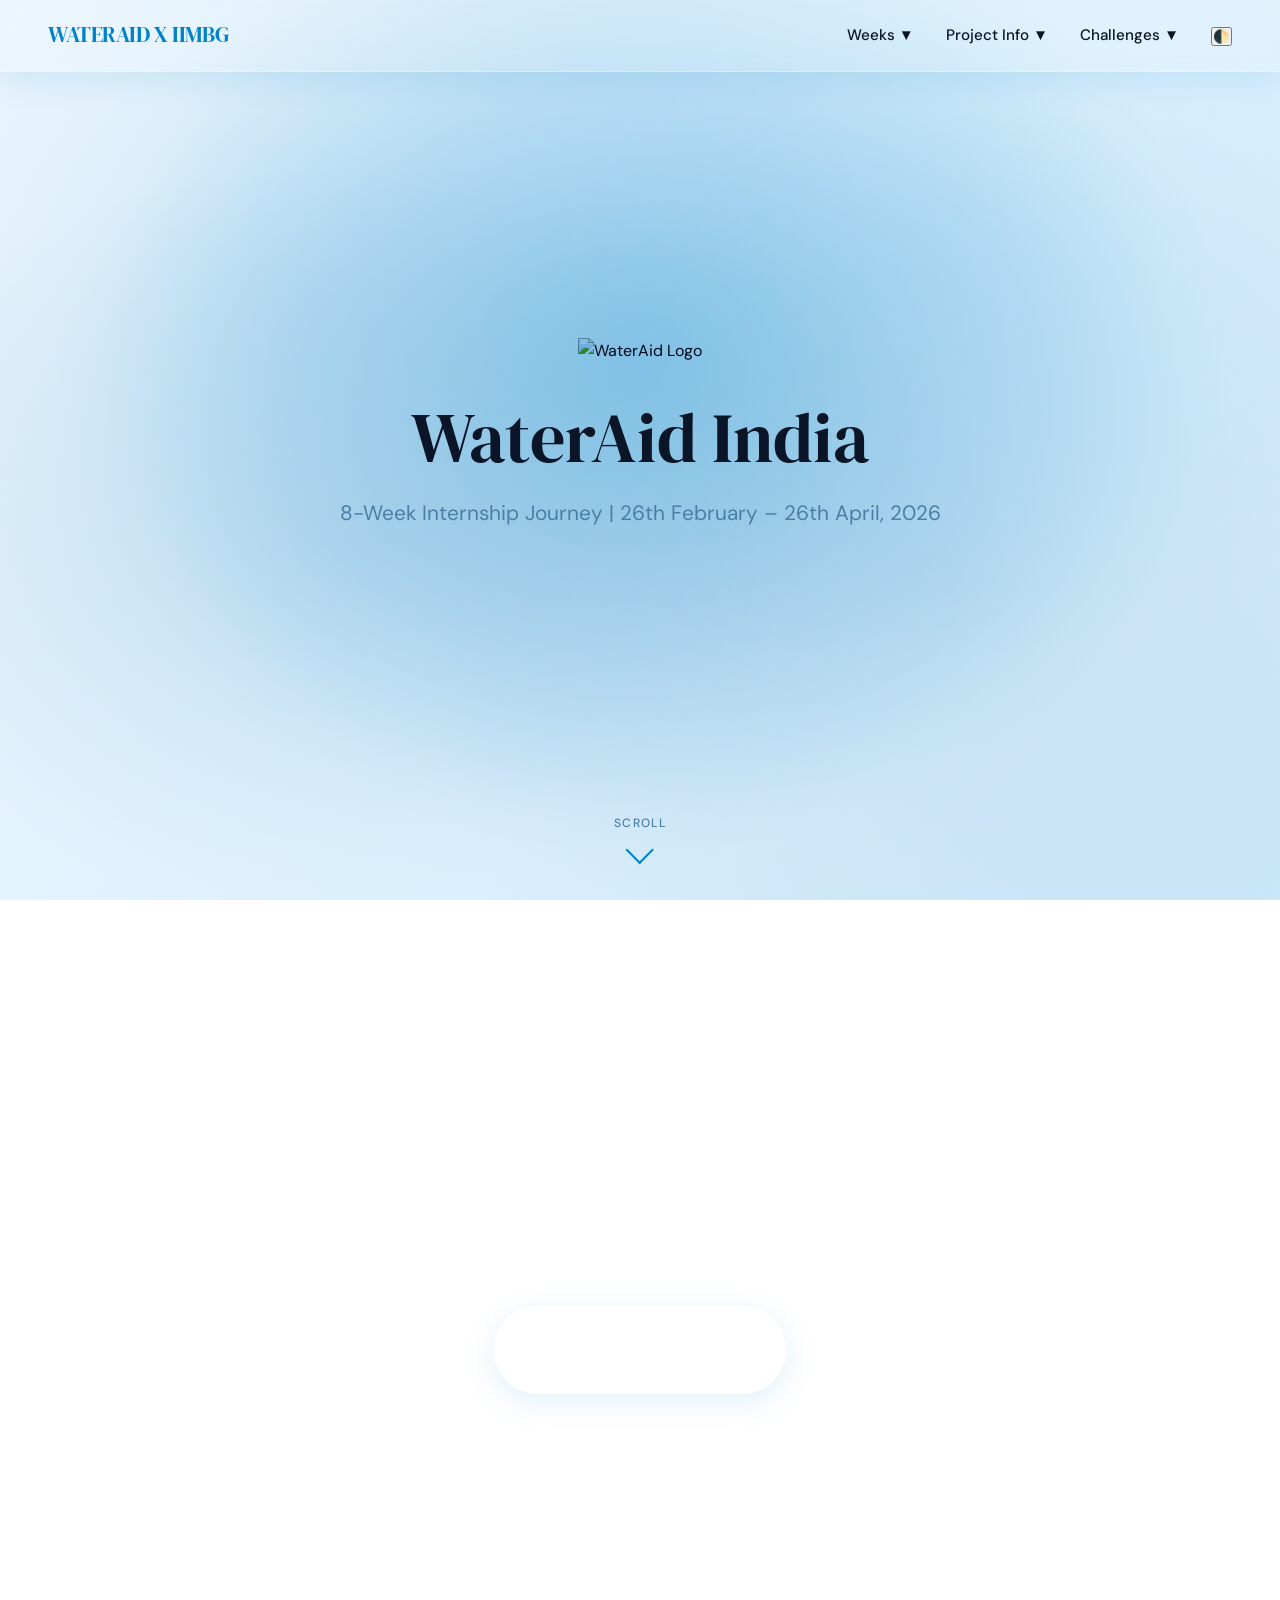
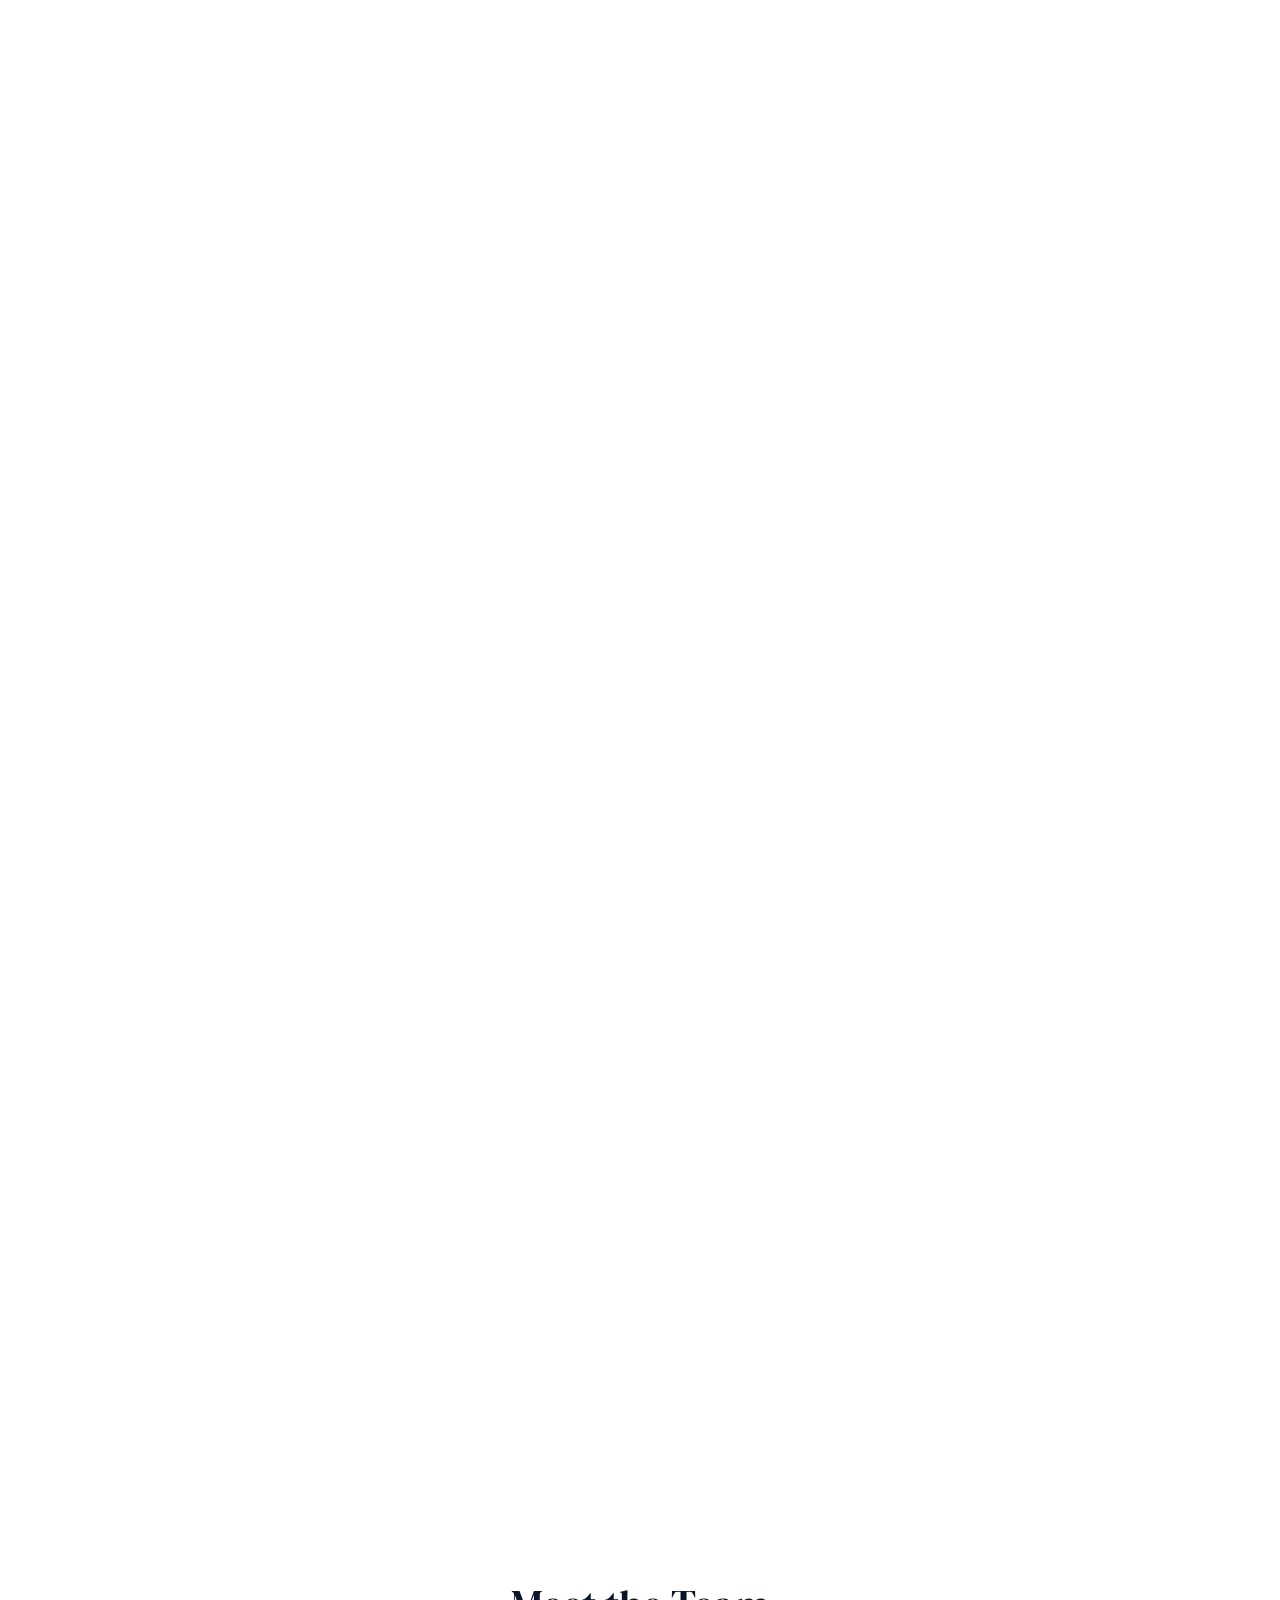
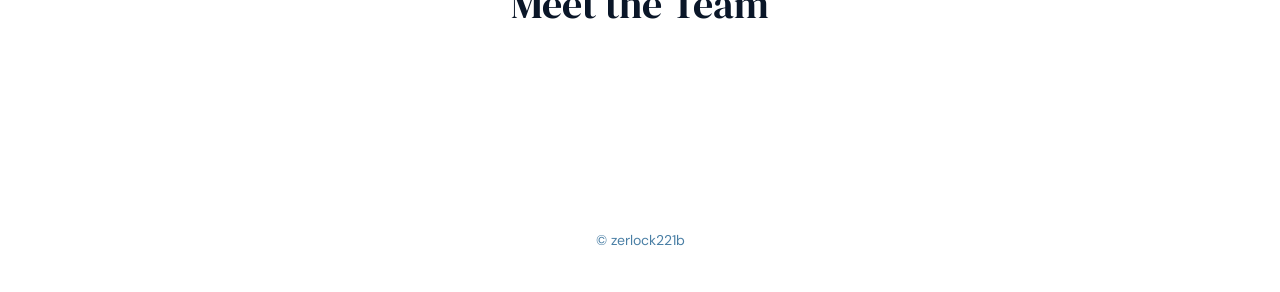
==== commit 1c1b3bd3: "index.html" ====
--- a/index.html
+++ b/index.html
@@ -92,7 +92,9 @@
                 <div class="candidate-cards">
                     <!-- Card 1 -->
                     <div id="card-1" class="candidate-card">
-                        <div class="candidate-photo-placeholder">AG</div>
+                        <div class="candidate-photo">
+                            <img src="assets/ayushman.png" alt="Ayushman Gupta">
+                        </div>
                         <h3>Ayushman Gupta</h3>
                     </div>
                     <!-- Card 2 -->
@@ -102,7 +104,9 @@
                     </div>
                     <!-- Card 3 -->
                     <div id="card-3" class="candidate-card">
-                        <div class="candidate-photo-placeholder">MZ</div>
+                        <div class="candidate-photo">
+                            <img src="assets/zakir.jpg" alt="Mohammed Zakir Naseem">
+                        </div>
                         <h3>Mohammed Zakir Naseem</h3>
                     </div>
                 </div>
@@ -118,4 +122,3 @@
 </body>
 
 </html>
-
--- a/styles.css
+++ b/styles.css
@@ -720,6 +720,53 @@
   border: 1px solid #b91c1c;
 }
 
+/* Project section header + tag pill */
+.challenges-project-header {
+  display: flex;
+  align-items: center;
+  margin-bottom: 1.25rem;
+}
+
+.project-tag {
+  display: inline-flex;
+  align-items: center;
+  gap: 0.4rem;
+  padding: 0.45rem 1.25rem;
+  font-size: 0.875rem;
+  font-weight: 700;
+  letter-spacing: 0.03em;
+  border-radius: 999px;
+  backdrop-filter: blur(8px);
+  -webkit-backdrop-filter: blur(8px);
+  border: 1px solid transparent;
+}
+
+/* Bayer: warm amber tone */
+.project-tag-bayer {
+  background: rgba(251, 191, 36, 0.18);
+  color: #92400e;
+  border-color: rgba(234, 179, 8, 0.4);
+}
+
+body.dark-theme .project-tag-bayer {
+  background: rgba(251, 191, 36, 0.12);
+  color: #fbbf24;
+  border-color: rgba(251, 191, 36, 0.3);
+}
+
+/* Viega: cool teal/blue tone */
+.project-tag-viega {
+  background: rgba(6, 182, 212, 0.15);
+  color: #0e7490;
+  border-color: rgba(6, 182, 212, 0.35);
+}
+
+body.dark-theme .project-tag-viega {
+  background: rgba(6, 182, 212, 0.1);
+  color: #22d3ee;
+  border-color: rgba(6, 182, 212, 0.28);
+}
+
 /* ─── 10. REPORT BUTTON & SECTION ───────────── */
 
 .report-section {
@@ -753,6 +800,14 @@
 
 .report-btn:active {
   transform: translateY(0);
+}
+
+.survey-link-container {
+  display: flex;
+  flex-wrap: wrap;
+  gap: 1.5rem;
+  justify-content: center;
+  margin-top: 2rem;
 }
 
 /* ─── 11. WEEK HERO BANNER ──────────────────── */
@@ -1015,11 +1070,12 @@
 
   /* Dropdowns inside mobile nav */
   .nav-links li .dropdown {
-    position: static;
+    position: relative;
+    z-index: 10;
     transform: none;
     min-width: auto;
     width: 100%;
-    padding: 0 0 0 1rem;
+    padding: 0.25rem 0 0.25rem 0;
     background: rgba(200, 225, 255, 0.6);
     backdrop-filter: none;
     border: none;
@@ -1034,9 +1090,25 @@
     display: none;
   }
 
-  .dropdown a {
-    padding: 0.5rem 0;
+  /* Full-width, min 44px touch targets for dropdown links on mobile */
+  .nav-links li .dropdown a {
+    display: flex;
+    align-items: center;
+    width: 100%;
+    min-height: 44px;
+    padding: 0.75rem 1rem;
+    font-size: 1rem;
+    color: var(--text-primary);
     border-bottom: 1px solid rgba(0, 130, 200, 0.1);
+    box-sizing: border-box;
+    pointer-events: auto;
+    position: relative;
+    z-index: 10;
+    -webkit-tap-highlight-color: rgba(0, 130, 200, 0.12);
+  }
+
+  .nav-links li .dropdown a:last-child {
+    border-bottom: none;
   }
 
   /* Hero */
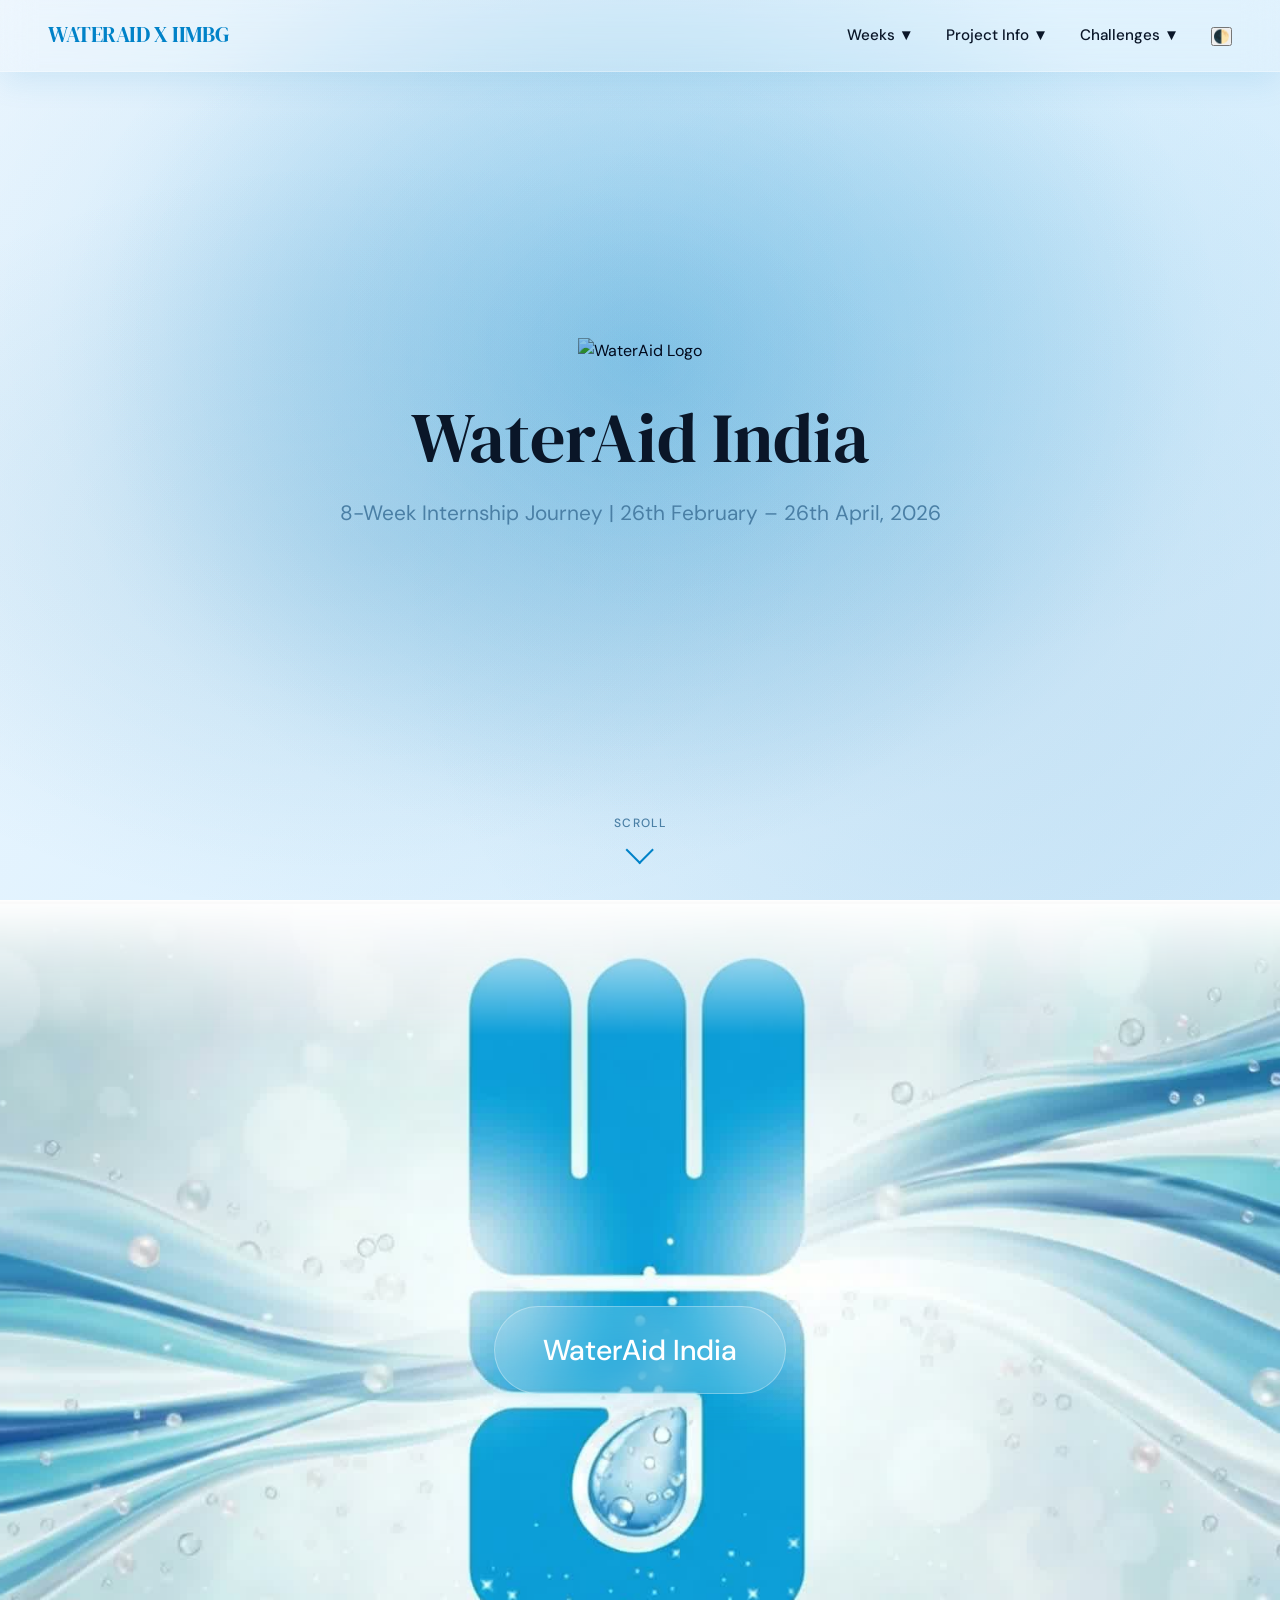
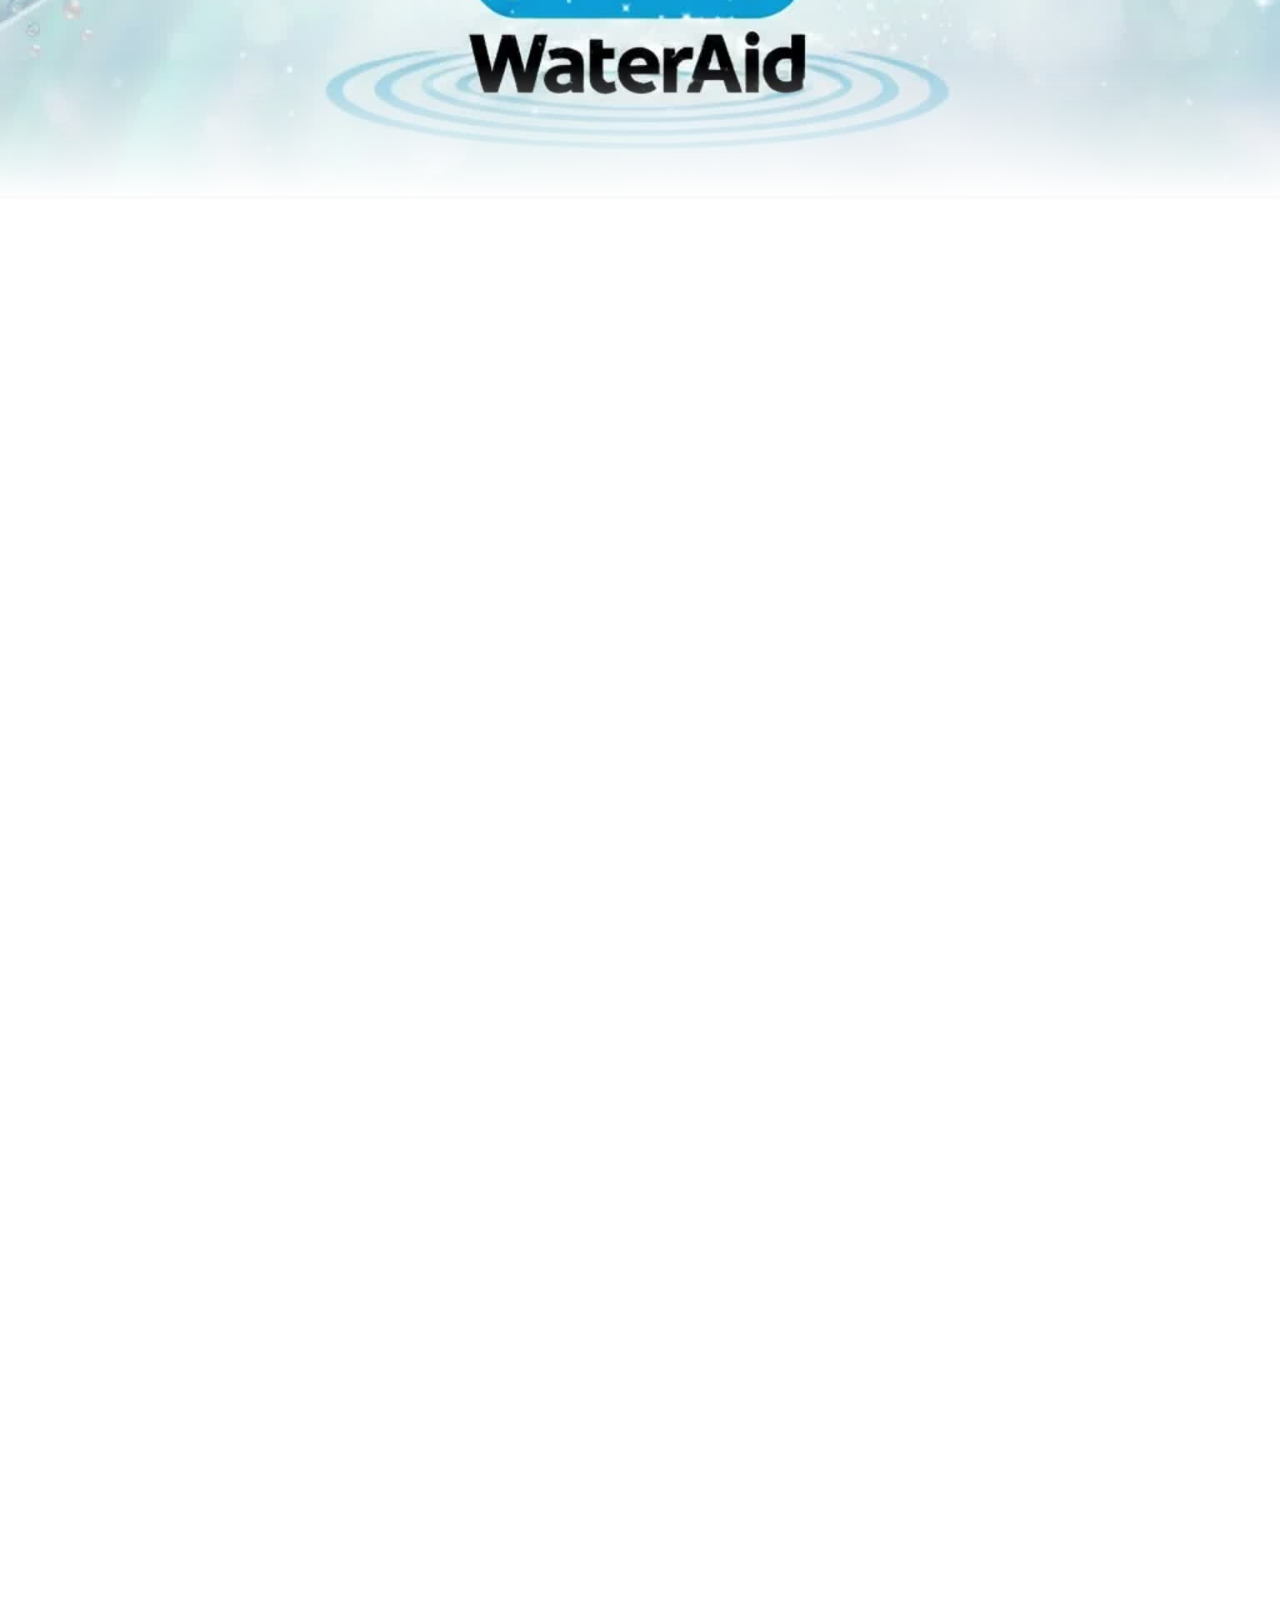
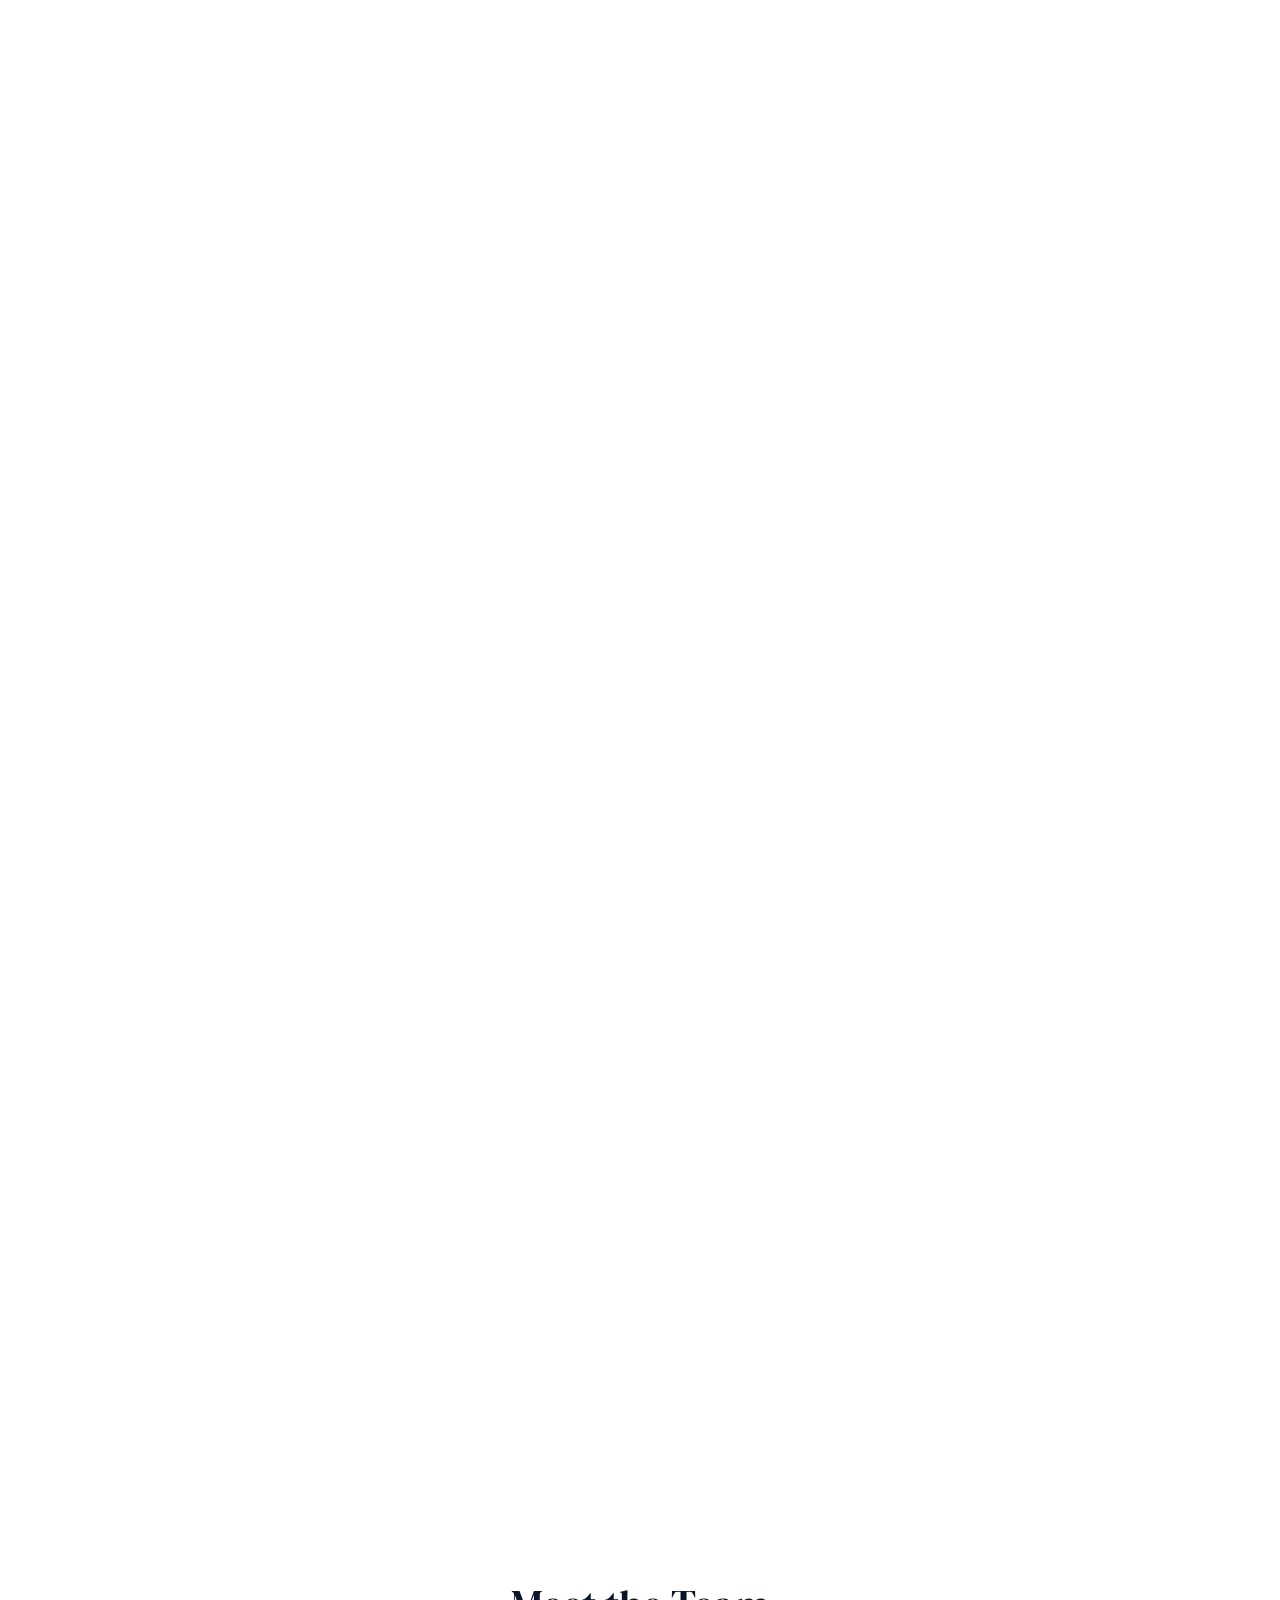
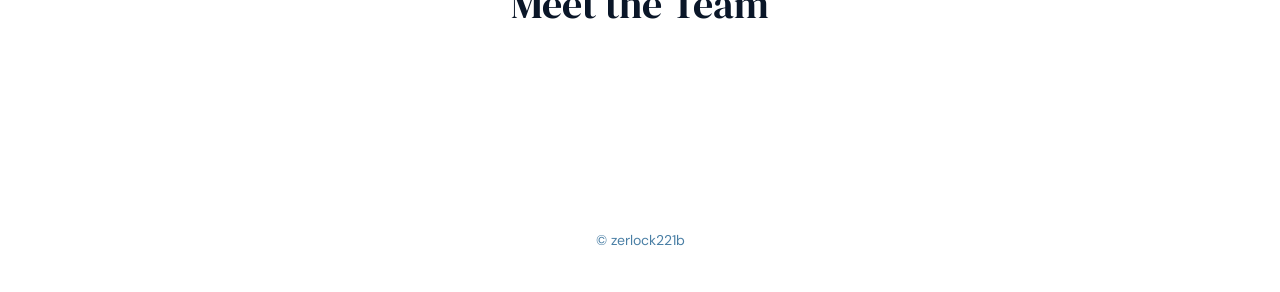
==== commit 3419f305: "index.html" ====
--- a/index.html
+++ b/index.html
@@ -99,7 +99,9 @@
                     </div>
                     <!-- Card 2 -->
                     <div id="card-2" class="candidate-card">
-                        <div class="candidate-photo-placeholder">AT</div>
+                        <div class="candidate-photo">
+                            <img src="assets/ayush.jpeg" alt="Ayush Tandon">
+                        </div>
                         <h3>Ayush Tandon</h3>
                     </div>
                     <!-- Card 3 -->
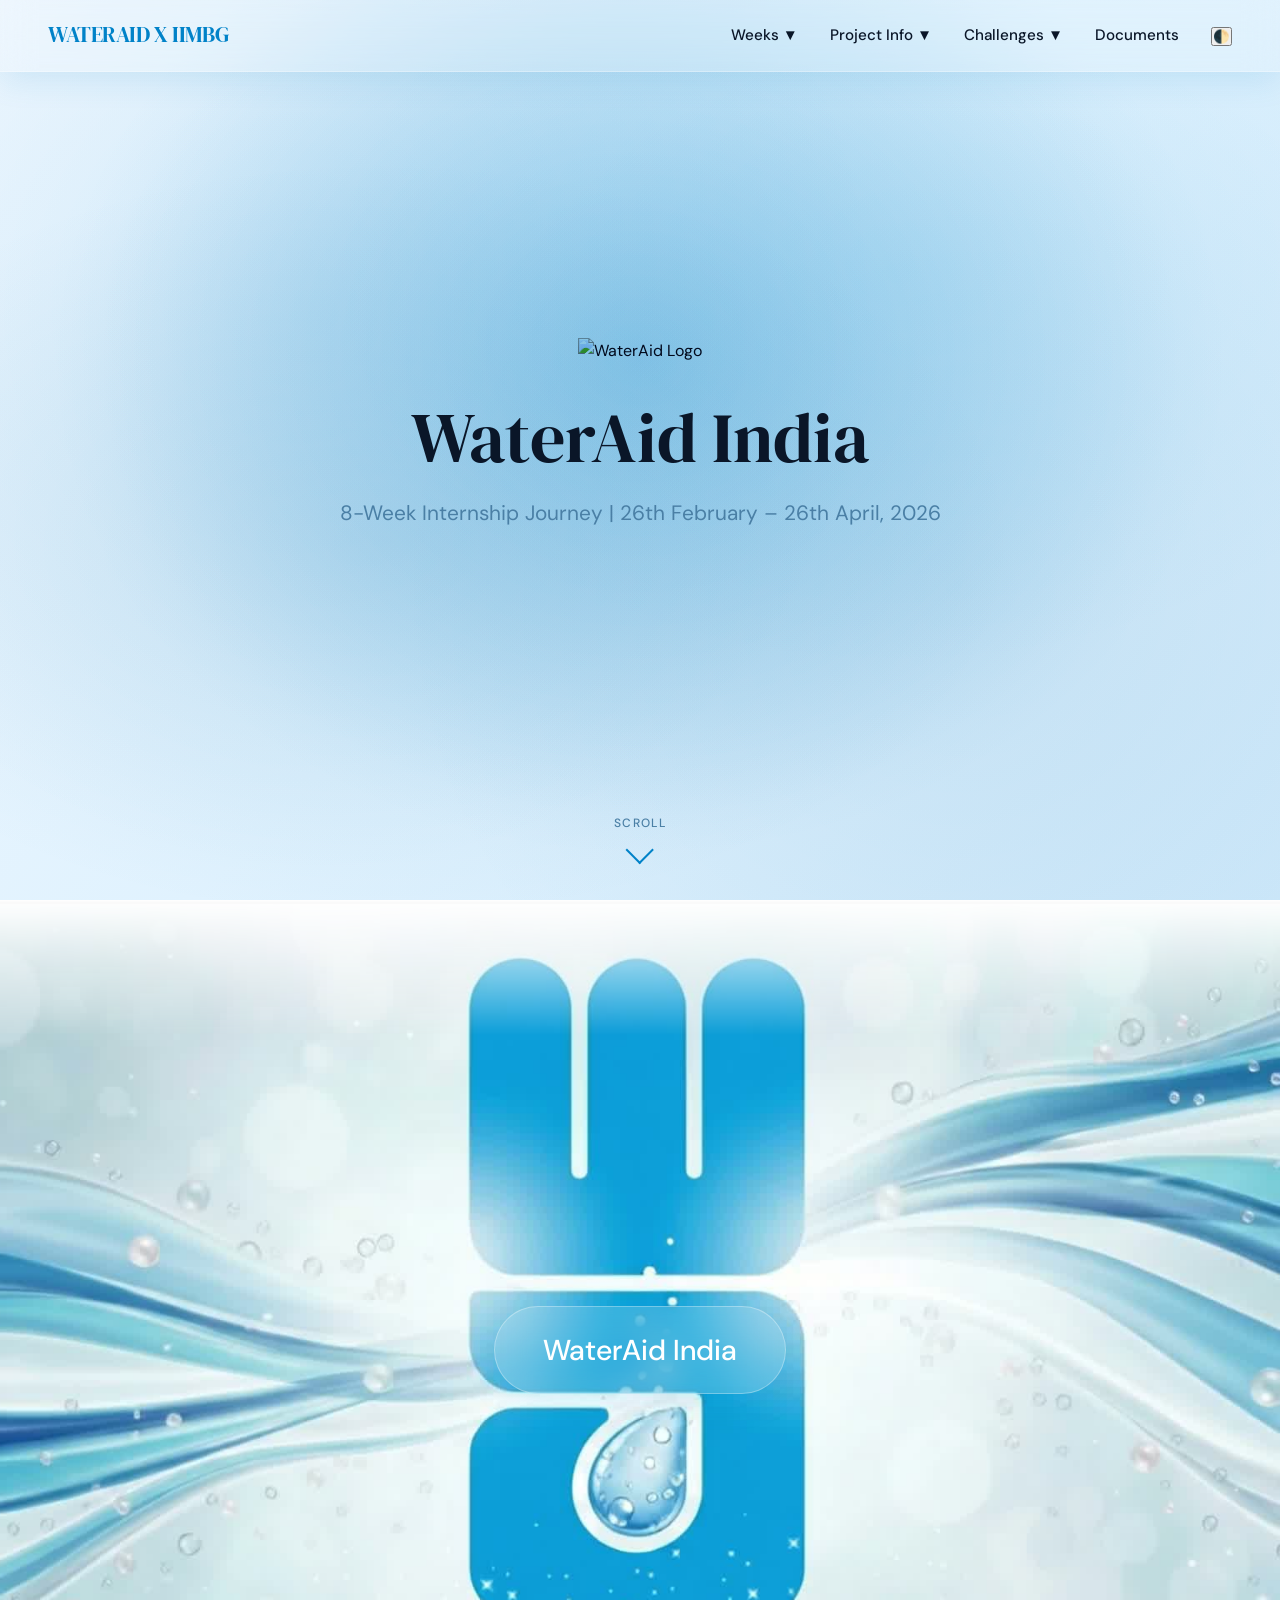
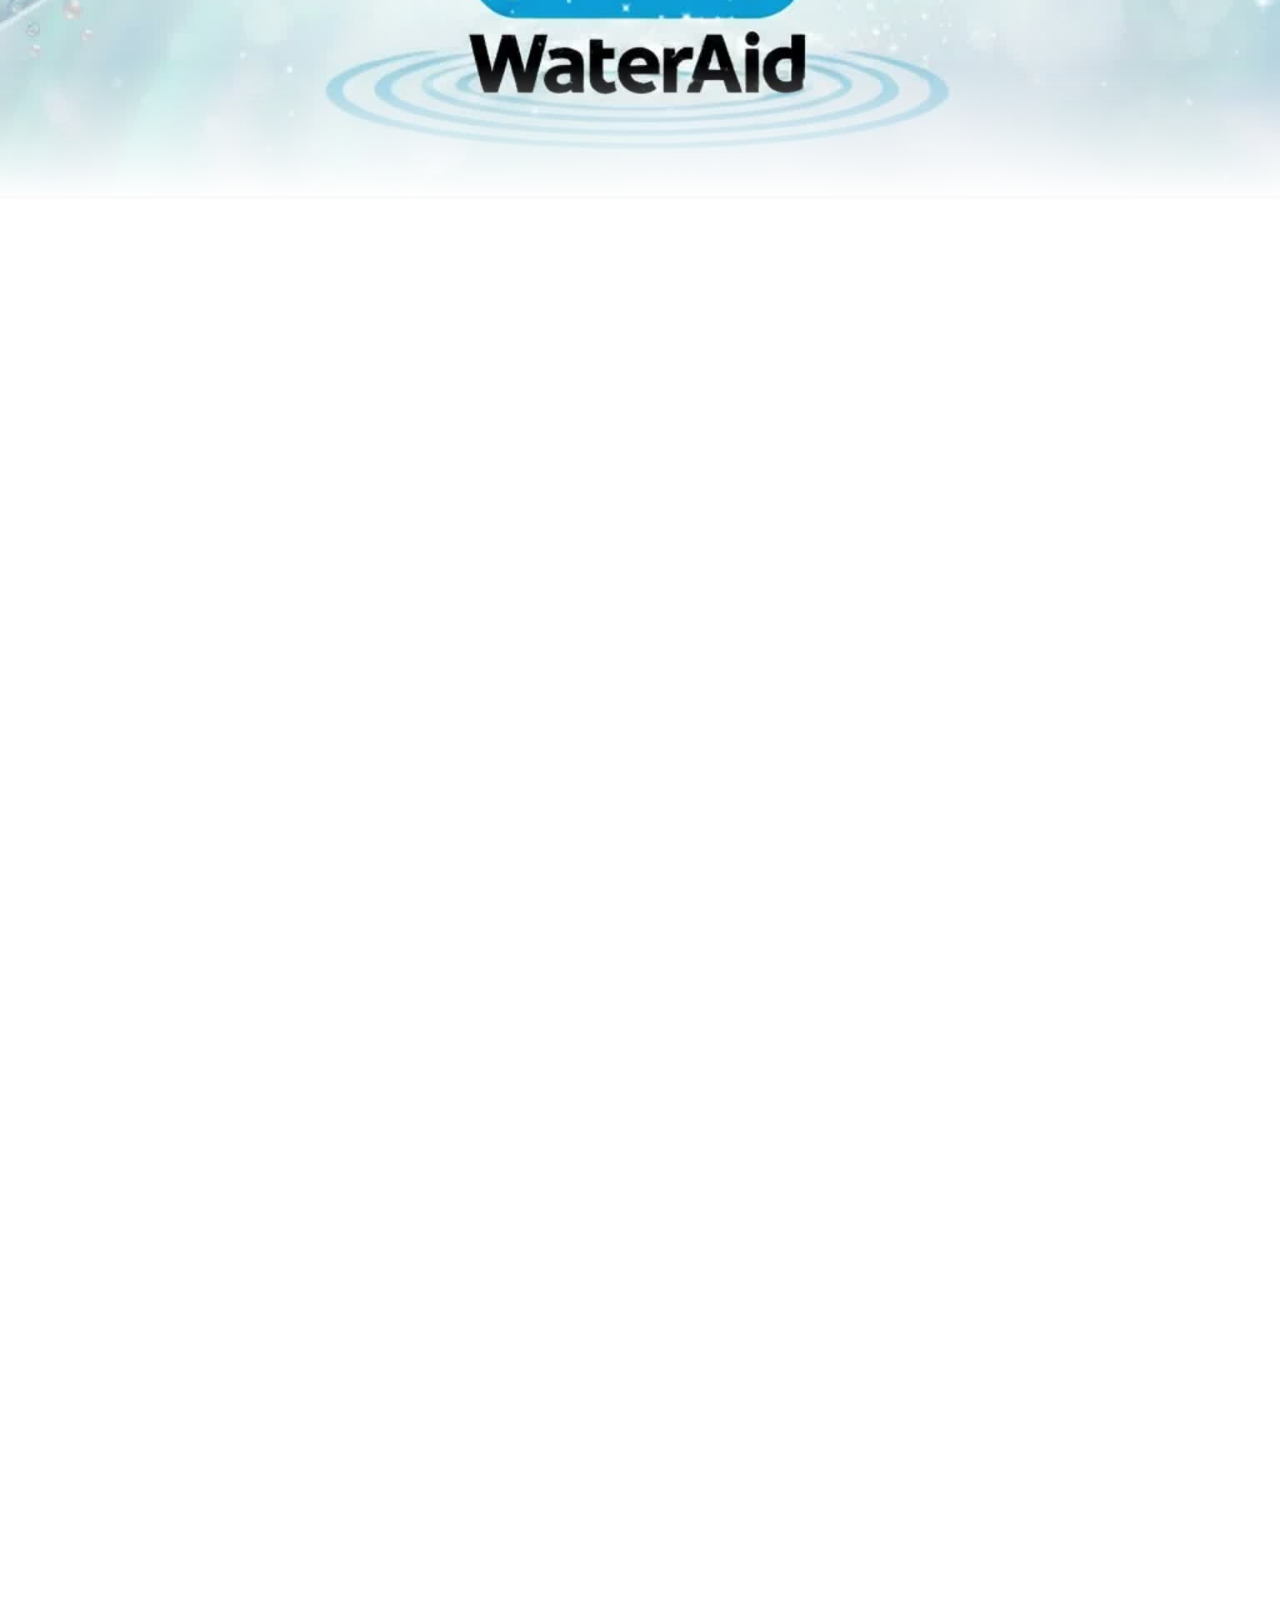
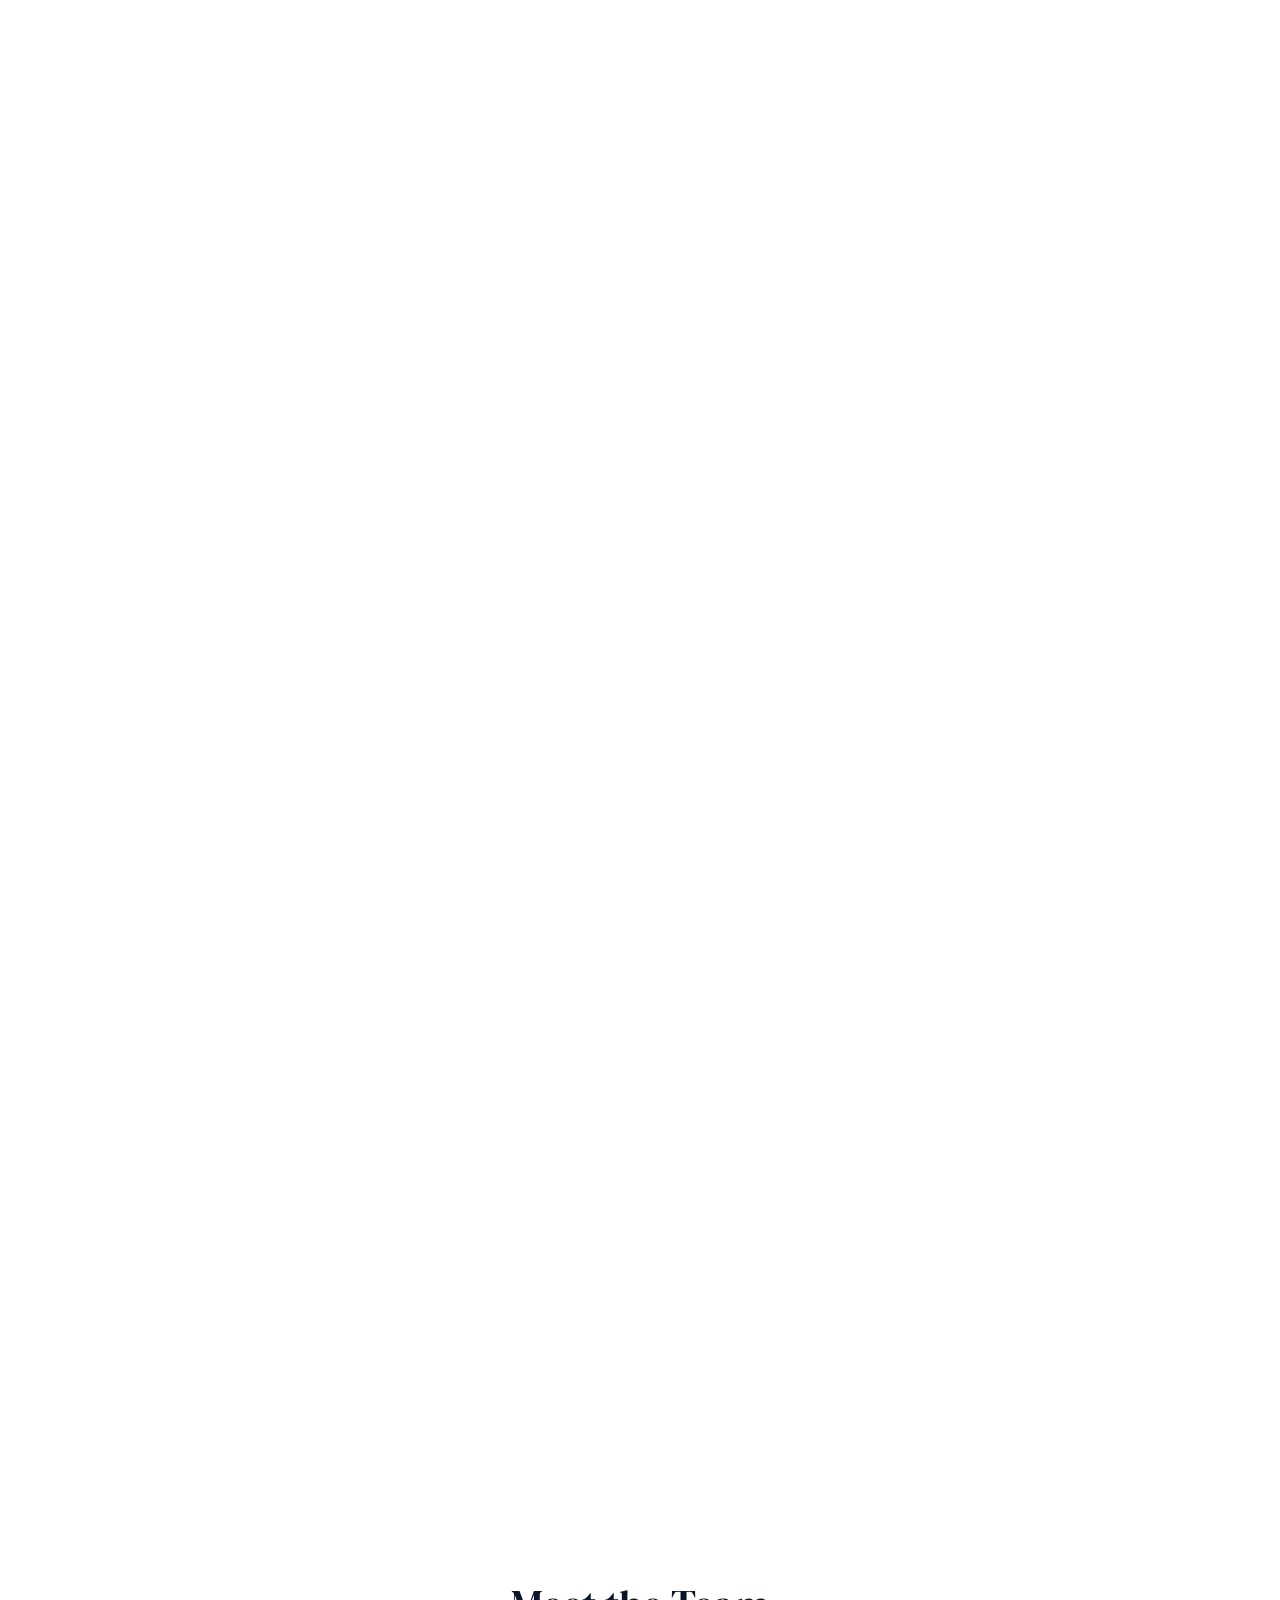
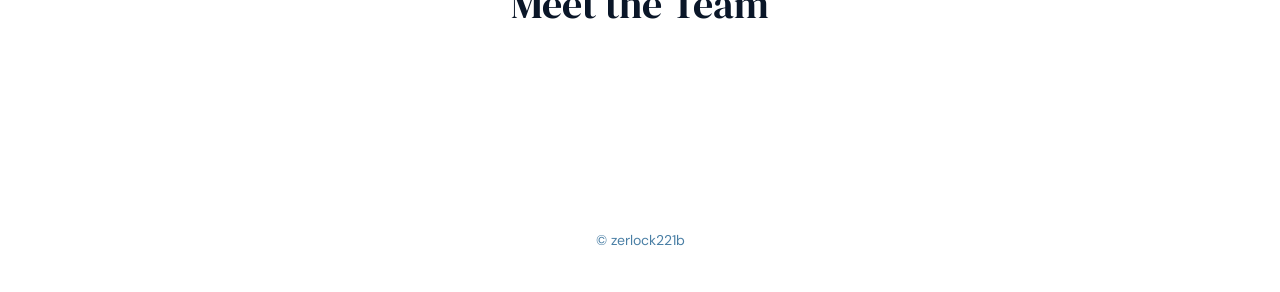
==== commit b0288914: "Update index.html" ====
--- a/index.html
+++ b/index.html
@@ -50,6 +50,9 @@
                     <a href="technical_challenges.html">Technical Challenges</a>
                     <a href="policy_interventions.html">Policy Interventions</a>
                 </div>
+            </li>
+            <li>
+                <a href="documents.html">Documents</a>
             </li>
             <li>
                 <button id="theme-toggle" aria-label="Toggle Theme">🌓</button>
--- a/styles.css
+++ b/styles.css
@@ -28,6 +28,7 @@
 
   /* Effects */
   --accent-glow: rgba(0, 130, 200, 0.2);
+  --dropdown-bg: rgba(255, 255, 255, 0.85);
 
   /* Spacing */
   --nav-height: 72px;
@@ -94,6 +95,7 @@
   --text-primary: #e2edf8;
   --text-muted: #7aafcf;
   --accent-glow: rgba(0, 150, 220, 0.28);
+  --dropdown-bg: rgba(20, 35, 65, 0.95);
 
   background: linear-gradient(135deg, #060e1a 0%, #0a1628 50%, #0d1f3c 100%);
 }
@@ -187,7 +189,7 @@
   transform: translateX(-50%);
   min-width: 200px;
   padding: 0.75rem 0;
-  background: rgba(255, 255, 255, 0.85);
+  background: var(--dropdown-bg);
   /* Less transparent hover bar */
   backdrop-filter: var(--glass-blur);
   -webkit-backdrop-filter: var(--glass-blur);
@@ -568,18 +570,37 @@
   box-shadow: 0 16px 48px rgba(0, 130, 200, 0.18);
 }
 
-.candidate-photo-placeholder {
-  width: 140px;
-  height: 140px;
-  margin: 0 auto 1.25rem;
+.candidate-photo-placeholder,
+.candidate-photo {
+  width: 150px; /* Slightly larger for better presence */
+  height: 150px;
+  margin: 0 auto 1.5rem;
   border-radius: 50%;
-  background: linear-gradient(135deg, var(--wa-blue), var(--wa-blue-dark));
+  background: var(--glass-bg);
+  border: 4px solid var(--glass-border);
   display: flex;
   align-items: center;
   justify-content: center;
   color: #fff;
-  font-size: 2.5rem;
+  font-size: 2.8rem;
   font-family: 'DM Serif Display', serif;
+  overflow: hidden;
+  box-shadow: 0 4px 15px rgba(0, 0, 0, 0.1), inset 0 0 10px rgba(255, 255, 255, 0.2);
+  position: relative;
+}
+
+.candidate-photo-placeholder::before {
+  content: '';
+  position: absolute;
+  inset: 0;
+  background: linear-gradient(135deg, var(--wa-blue), var(--wa-blue-dark));
+  z-index: -1;
+}
+
+.candidate-photo img {
+  width: 100%;
+  height: 100%;
+  object-fit: cover;
 }
 
 .team-card h3,
